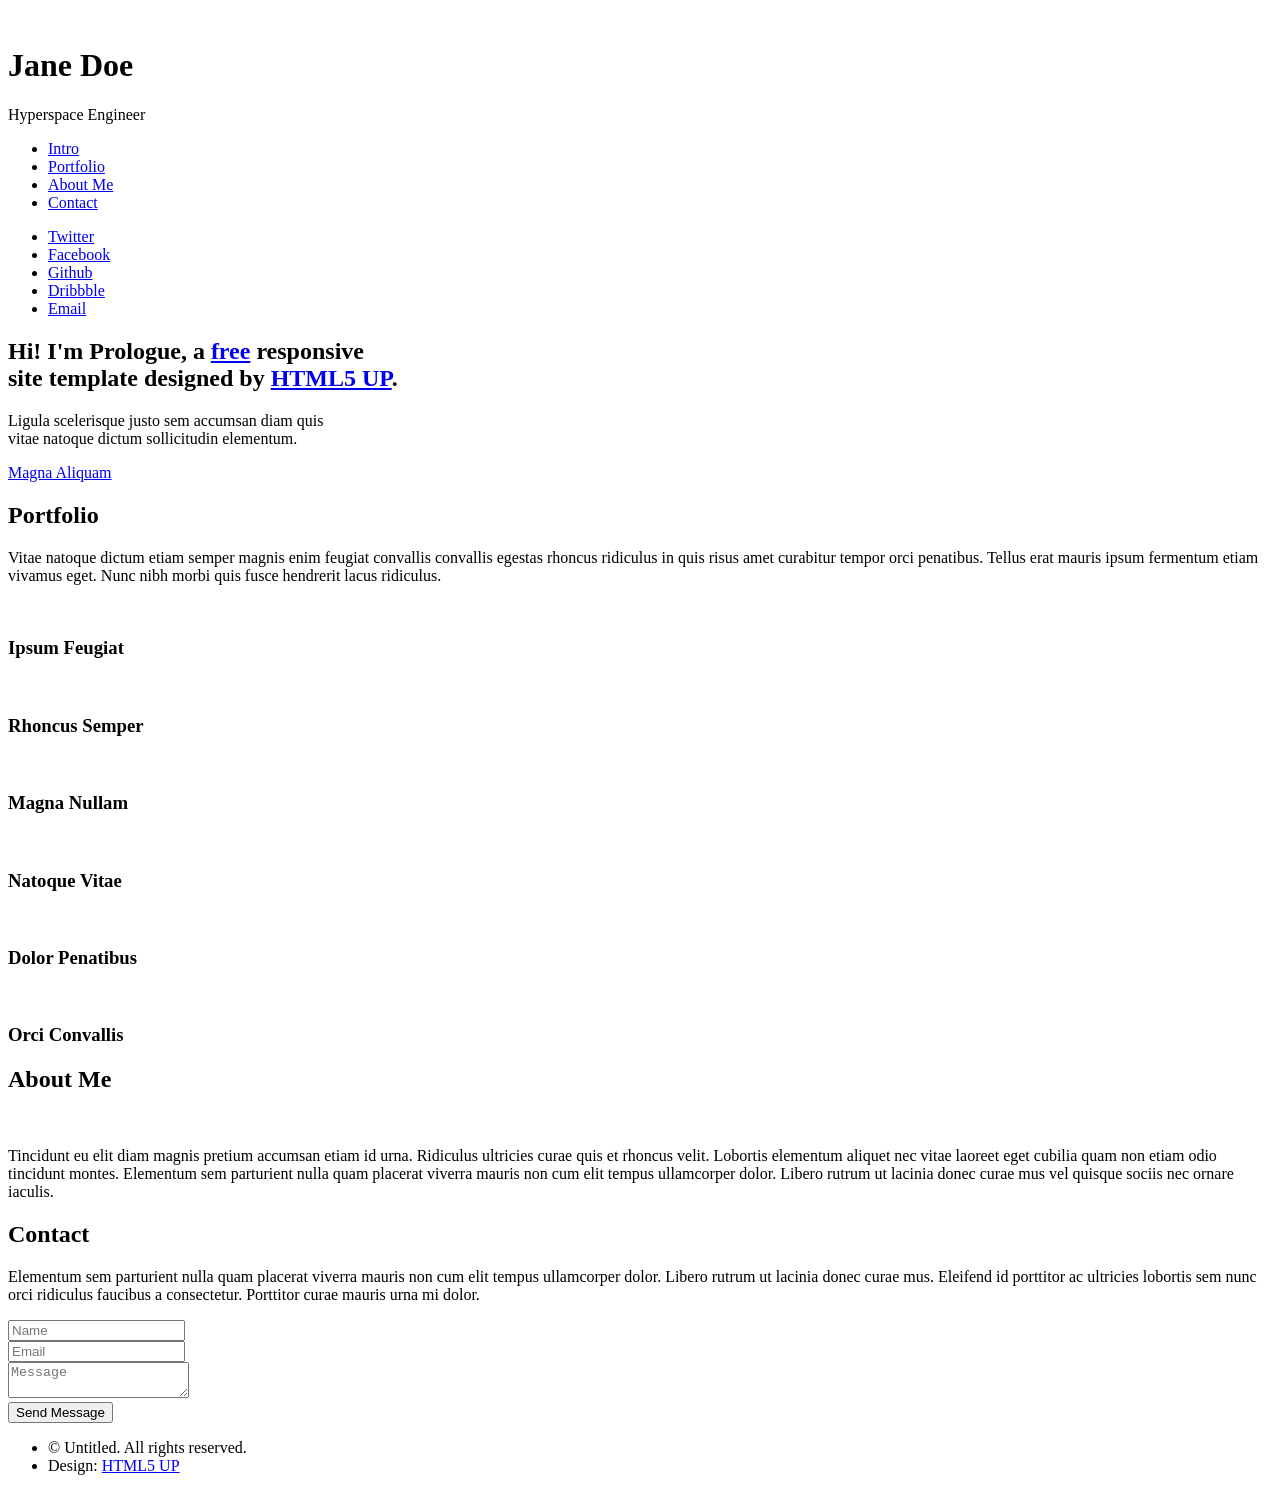
==== index.html @ efcde0a1 "Test for Website" ====
<!DOCTYPE HTML>
<!--
	Prologue by HTML5 UP
	html5up.net | @ajlkn
	Free for personal and commercial use under the CCA 3.0 license (html5up.net/license)
-->
<html>
	<head>
		<title>Prologue by HTML5 UP</title>
		<meta charset="utf-8" />
		<meta name="viewport" content="width=device-width, initial-scale=1, user-scalable=no" />
		<link rel="stylesheet" href="assets/css/main.css" />
	</head>
	<body class="is-preload">

		<!-- Header -->
			<div id="header">

				<div class="top">

					<!-- Logo -->
						<div id="logo">
							<span class="image avatar48"><img src="images/avatar.jpg" alt="" /></span>
							<h1 id="title">Jane Doe</h1>
							<p>Hyperspace Engineer</p>
						</div>

					<!-- Nav -->
						<nav id="nav">
							<ul>
								<li><a href="#top" id="top-link"><span class="icon solid fa-home">Intro</span></a></li>
								<li><a href="#portfolio" id="portfolio-link"><span class="icon solid fa-th">Portfolio</span></a></li>
								<li><a href="#about" id="about-link"><span class="icon solid fa-user">About Me</span></a></li>
								<li><a href="#contact" id="contact-link"><span class="icon solid fa-envelope">Contact</span></a></li>
							</ul>
						</nav>

				</div>

				<div class="bottom">

					<!-- Social Icons -->
						<ul class="icons">
							<li><a href="#" class="icon brands fa-twitter"><span class="label">Twitter</span></a></li>
							<li><a href="#" class="icon brands fa-facebook-f"><span class="label">Facebook</span></a></li>
							<li><a href="#" class="icon brands fa-github"><span class="label">Github</span></a></li>
							<li><a href="#" class="icon brands fa-dribbble"><span class="label">Dribbble</span></a></li>
							<li><a href="#" class="icon solid fa-envelope"><span class="label">Email</span></a></li>
						</ul>

				</div>

			</div>

		<!-- Main -->
			<div id="main">

				<!-- Intro -->
					<section id="top" class="one dark cover">
						<div class="container">

							<header>
								<h2 class="alt">Hi! I'm <strong>Prologue</strong>, a <a href="http://html5up.net/license">free</a> responsive<br />
								site template designed by <a href="http://html5up.net">HTML5 UP</a>.</h2>
								<p>Ligula scelerisque justo sem accumsan diam quis<br />
								vitae natoque dictum sollicitudin elementum.</p>
							</header>

							<footer>
								<a href="#portfolio" class="button scrolly">Magna Aliquam</a>
							</footer>

						</div>
					</section>

				<!-- Portfolio -->
					<section id="portfolio" class="two">
						<div class="container">

							<header>
								<h2>Portfolio</h2>
							</header>

							<p>Vitae natoque dictum etiam semper magnis enim feugiat convallis convallis
							egestas rhoncus ridiculus in quis risus amet curabitur tempor orci penatibus.
							Tellus erat mauris ipsum fermentum etiam vivamus eget. Nunc nibh morbi quis
							fusce hendrerit lacus ridiculus.</p>

							<div class="row">
								<div class="col-4 col-12-mobile">
									<article class="item">
										<a href="#" class="image fit"><img src="images/pic02.jpg" alt="" /></a>
										<header>
											<h3>Ipsum Feugiat</h3>
										</header>
									</article>
									<article class="item">
										<a href="#" class="image fit"><img src="images/pic03.jpg" alt="" /></a>
										<header>
											<h3>Rhoncus Semper</h3>
										</header>
									</article>
								</div>
								<div class="col-4 col-12-mobile">
									<article class="item">
										<a href="#" class="image fit"><img src="images/pic04.jpg" alt="" /></a>
										<header>
											<h3>Magna Nullam</h3>
										</header>
									</article>
									<article class="item">
										<a href="#" class="image fit"><img src="images/pic05.jpg" alt="" /></a>
										<header>
											<h3>Natoque Vitae</h3>
										</header>
									</article>
								</div>
								<div class="col-4 col-12-mobile">
									<article class="item">
										<a href="#" class="image fit"><img src="images/pic06.jpg" alt="" /></a>
										<header>
											<h3>Dolor Penatibus</h3>
										</header>
									</article>
									<article class="item">
										<a href="#" class="image fit"><img src="images/pic07.jpg" alt="" /></a>
										<header>
											<h3>Orci Convallis</h3>
										</header>
									</article>
								</div>
							</div>

						</div>
					</section>

				<!-- About Me -->
					<section id="about" class="three">
						<div class="container">

							<header>
								<h2>About Me</h2>
							</header>

							<a href="#" class="image featured"><img src="images/pic08.jpg" alt="" /></a>

							<p>Tincidunt eu elit diam magnis pretium accumsan etiam id urna. Ridiculus
							ultricies curae quis et rhoncus velit. Lobortis elementum aliquet nec vitae
							laoreet eget cubilia quam non etiam odio tincidunt montes. Elementum sem
							parturient nulla quam placerat viverra mauris non cum elit tempus ullamcorper
							dolor. Libero rutrum ut lacinia donec curae mus vel quisque sociis nec
							ornare iaculis.</p>

						</div>
					</section>

				<!-- Contact -->
					<section id="contact" class="four">
						<div class="container">

							<header>
								<h2>Contact</h2>
							</header>

							<p>Elementum sem parturient nulla quam placerat viverra
							mauris non cum elit tempus ullamcorper dolor. Libero rutrum ut lacinia
							donec curae mus. Eleifend id porttitor ac ultricies lobortis sem nunc
							orci ridiculus faucibus a consectetur. Porttitor curae mauris urna mi dolor.</p>

							<form method="post" action="#">
								<div class="row">
									<div class="col-6 col-12-mobile"><input type="text" name="name" placeholder="Name" /></div>
									<div class="col-6 col-12-mobile"><input type="text" name="email" placeholder="Email" /></div>
									<div class="col-12">
										<textarea name="message" placeholder="Message"></textarea>
									</div>
									<div class="col-12">
										<input type="submit" value="Send Message" />
									</div>
								</div>
							</form>

						</div>
					</section>

			</div>

		<!-- Footer -->
			<div id="footer">

				<!-- Copyright -->
					<ul class="copyright">
						<li>&copy; Untitled. All rights reserved.</li><li>Design: <a href="http://html5up.net">HTML5 UP</a></li>
					</ul>

			</div>

		<!-- Scripts -->
			<script src="assets/js/jquery.min.js"></script>
			<script src="assets/js/jquery.scrolly.min.js"></script>
			<script src="assets/js/jquery.scrollex.min.js"></script>
			<script src="assets/js/browser.min.js"></script>
			<script src="assets/js/breakpoints.min.js"></script>
			<script src="assets/js/util.js"></script>
			<script src="assets/js/main.js"></script>

	</body>
</html>
---- assets/css/main.css ----
@import url("fontawesome-all.min.css");
@import url("https://fonts.googleapis.com/css?family=Source+Sans+Pro:300,300italic,400,600");

/*
	Prologue by HTML5 UP
	html5up.net | @ajlkn
	Free for personal and commercial use under the CCA 3.0 license (html5up.net/license)
*/

html, body, div, span, applet, object,
iframe, h1, h2, h3, h4, h5, h6, p, blockquote,
pre, a, abbr, acronym, address, big, cite,
code, del, dfn, em, img, ins, kbd, q, s, samp,
small, strike, strong, sub, sup, tt, var, b,
u, i, center, dl, dt, dd, ol, ul, li, fieldset,
form, label, legend, table, caption, tbody,
tfoot, thead, tr, th, td, article, aside,
canvas, details, embed, figure, figcaption,
footer, header, hgroup, menu, nav, output, ruby,
section, summary, time, mark, audio, video {
	margin: 0;
	padding: 0;
	border: 0;
	font-size: 100%;
	font: inherit;
	vertical-align: baseline;}

article, aside, details, figcaption, figure,
footer, header, hgroup, menu, nav, section {
	display: block;}

body {
	line-height: 1;
}

ol, ul {
	list-style: none;
}

blockquote, q {
	quotes: none;
}

	blockquote:before, blockquote:after, q:before, q:after {
		content: '';
		content: none;
	}

table {
	border-collapse: collapse;
	border-spacing: 0;
}

body {
	-webkit-text-size-adjust: none;
}

mark {
	background-color: transparent;
	color: inherit;
}

input::-moz-focus-inner {
	border: 0;
	padding: 0;
}

input, select, textarea {
	-moz-appearance: none;
	-webkit-appearance: none;
	-ms-appearance: none;
	appearance: none;
}

/* Basic */

	html {
		box-sizing: border-box;
	}

	*, *:before, *:after {
		box-sizing: inherit;
	}

	body {
		background: #fff;
		font-family: 'Source Sans Pro', sans-serif;
		font-size: 19pt;
		font-weight: 300;
		line-height: 1.75em;
		color: #888;
	}

		body.is-preload *, body.is-preload *:before, body.is-preload *:after {
			-moz-animation: none !important;
			-webkit-animation: none !important;
			-ms-animation: none !important;
			animation: none !important;
			-moz-transition: none !important;
			-webkit-transition: none !important;
			-ms-transition: none !important;
			transition: none !important;
		}

	input, textarea, select {
		font-family: 'Source Sans Pro', sans-serif;
		font-size: 19pt;
		font-weight: 300;
		line-height: 1.75em;
		color: #888;
	}

	h1, h2, h3, h4, h5, h6 {
		font-weight: 300;
		color: #666;
		line-height: 1.5em;
	}

	h1 a, h2 a, h3 a, h4 a, h5 a, h6 a {
		color: inherit;
		text-decoration: none;
	}

		h1 a strong, h2 a strong, h3 a strong, h4 a strong, h5 a strong, h6 a strong {
			color: #333;
		}

	h2 {
		font-size: 2em;
		letter-spacing: -1px;
	}

		h2.alt {
			color: #888;
		}

			h2.alt strong {
				color: #666;
			}

	h3 {
		font-size: 1.5em;
	}

	header {
		margin: 0 0 2em 0;
	}

		header > p {
			margin: 1em 0 0 0;
		}

	footer {
		margin: 2em 0 0 0;
	}

	strong, b {
		font-weight: 300;
		color: #666;
	}

	em, i {
		font-style: italic;
	}

	a {
		text-decoration: none;
		color: inherit;
		border-bottom: dotted 1px rgba(128, 128, 128, 0.5);
		-moz-transition: color 0.35s ease-in-out, border-bottom-color 0.35s ease-in-out;
		-webkit-transition: color 0.35s ease-in-out, border-bottom-color 0.35s ease-in-out;
		-ms-transition: color 0.35s ease-in-out, border-bottom-color 0.35s ease-in-out;
		transition: color 0.35s ease-in-out, border-bottom-color 0.35s ease-in-out;
		outline: 0;
	}

		a:hover {
			color: #E27689;
			border-bottom-color: rgba(255, 255, 255, 0);
		}

	sub {
		position: relative;
		top: 0.5em;
		font-size: 0.8em;
	}

	sup {
		position: relative;
		top: -0.5em;
		font-size: 0.8em;
	}

	hr {
		border: 0;
		border-top: solid 1px #ddd;
	}

	blockquote {
		border-left: solid 0.5em #ddd;
		padding: 1em 0 1em 2em;
		font-style: italic;
	}

	p, ul, ol, dl, table {
		margin-bottom: 2em;
	}

	br.clear {
		clear: both;
	}

/* Container */

	.container {
		margin: 0 auto;
		max-width: 100%;
		width: 1400px;
	}

		@media screen and (min-width: 961px) and (max-width: 1880px) {

			.container {
				width: 1200px;
			}

		}

		@media screen and (min-width: 961px) and (max-width: 1620px) {

			.container {
				width: 960px;
			}

		}

		@media screen and (min-width: 961px) and (max-width: 1320px) {

			.container {
				width: 100%;
			}

		}

		@media screen and (max-width: 960px) {

			.container {
				width: 100%;
			}

		}

		@media screen and (max-width: 736px) {

			.container {
				width: 100%;
			}

		}

/* Row */

	.row {
		display: flex;
		flex-wrap: wrap;
		box-sizing: border-box;
		align-items: stretch;
	}

		.row > * {
			box-sizing: border-box;
		}

		.row.gtr-uniform > * > :last-child {
			margin-bottom: 0;
		}

		.row.aln-left {
			justify-content: flex-start;
		}

		.row.aln-center {
			justify-content: center;
		}

		.row.aln-right {
			justify-content: flex-end;
		}

		.row.aln-top {
			align-items: flex-start;
		}

		.row.aln-middle {
			align-items: center;
		}

		.row.aln-bottom {
			align-items: flex-end;
		}

		.row > .imp {
			order: -1;
		}

		.row > .col-1 {
			width: 8.33333%;
		}

		.row > .off-1 {
			margin-left: 8.33333%;
		}

		.row > .col-2 {
			width: 16.66667%;
		}

		.row > .off-2 {
			margin-left: 16.66667%;
		}

		.row > .col-3 {
			width: 25%;
		}

		.row > .off-3 {
			margin-left: 25%;
		}

		.row > .col-4 {
			width: 33.33333%;
		}

		.row > .off-4 {
			margin-left: 33.33333%;
		}

		.row > .col-5 {
			width: 41.66667%;
		}

		.row > .off-5 {
			margin-left: 41.66667%;
		}

		.row > .col-6 {
			width: 50%;
		}

		.row > .off-6 {
			margin-left: 50%;
		}

		.row > .col-7 {
			width: 58.33333%;
		}

		.row > .off-7 {
			margin-left: 58.33333%;
		}

		.row > .col-8 {
			width: 66.66667%;
		}

		.row > .off-8 {
			margin-left: 66.66667%;
		}

		.row > .col-9 {
			width: 75%;
		}

		.row > .off-9 {
			margin-left: 75%;
		}

		.row > .col-10 {
			width: 83.33333%;
		}

		.row > .off-10 {
			margin-left: 83.33333%;
		}

		.row > .col-11 {
			width: 91.66667%;
		}

		.row > .off-11 {
			margin-left: 91.66667%;
		}

		.row > .col-12 {
			width: 100%;
		}

		.row > .off-12 {
			margin-left: 100%;
		}

		.row.gtr-0 {
			margin-top: 0px;
			margin-left: 0px;
		}

			.row.gtr-0 > * {
				padding: 0px 0 0 0px;
			}

			.row.gtr-0.gtr-uniform {
				margin-top: 0px;
			}

				.row.gtr-0.gtr-uniform > * {
					padding-top: 0px;
				}

		.row.gtr-25 {
			margin-top: -10px;
			margin-left: -10px;
		}

			.row.gtr-25 > * {
				padding: 10px 0 0 10px;
			}

			.row.gtr-25.gtr-uniform {
				margin-top: -10px;
			}

				.row.gtr-25.gtr-uniform > * {
					padding-top: 10px;
				}

		.row.gtr-50 {
			margin-top: -20px;
			margin-left: -20px;
		}

			.row.gtr-50 > * {
				padding: 20px 0 0 20px;
			}

			.row.gtr-50.gtr-uniform {
				margin-top: -20px;
			}

				.row.gtr-50.gtr-uniform > * {
					padding-top: 20px;
				}

		.row {
			margin-top: -40px;
			margin-left: -40px;
		}

			.row > * {
				padding: 40px 0 0 40px;
			}

			.row.gtr-uniform {
				margin-top: -40px;
			}

				.row.gtr-uniform > * {
					padding-top: 40px;
				}

		.row.gtr-150 {
			margin-top: -60px;
			margin-left: -60px;
		}

			.row.gtr-150 > * {
				padding: 60px 0 0 60px;
			}

			.row.gtr-150.gtr-uniform {
				margin-top: -60px;
			}

				.row.gtr-150.gtr-uniform > * {
					padding-top: 60px;
				}

		.row.gtr-200 {
			margin-top: -80px;
			margin-left: -80px;
		}

			.row.gtr-200 > * {
				padding: 80px 0 0 80px;
			}

			.row.gtr-200.gtr-uniform {
				margin-top: -80px;
			}

				.row.gtr-200.gtr-uniform > * {
					padding-top: 80px;
				}

		@media screen and (min-width: 961px) and (max-width: 1880px) {

			.row {
				display: flex;
				flex-wrap: wrap;
				box-sizing: border-box;
				align-items: stretch;
			}

				.row > * {
					box-sizing: border-box;
				}

				.row.gtr-uniform > * > :last-child {
					margin-bottom: 0;
				}

				.row.aln-left {
					justify-content: flex-start;
				}

				.row.aln-center {
					justify-content: center;
				}

				.row.aln-right {
					justify-content: flex-end;
				}

				.row.aln-top {
					align-items: flex-start;
				}

				.row.aln-middle {
					align-items: center;
				}

				.row.aln-bottom {
					align-items: flex-end;
				}

				.row > .imp-wide {
					order: -1;
				}

				.row > .col-1-wide {
					width: 8.33333%;
				}

				.row > .off-1-wide {
					margin-left: 8.33333%;
				}

				.row > .col-2-wide {
					width: 16.66667%;
				}

				.row > .off-2-wide {
					margin-left: 16.66667%;
				}

				.row > .col-3-wide {
					width: 25%;
				}

				.row > .off-3-wide {
					margin-left: 25%;
				}

				.row > .col-4-wide {
					width: 33.33333%;
				}

				.row > .off-4-wide {
					margin-left: 33.33333%;
				}

				.row > .col-5-wide {
					width: 41.66667%;
				}

				.row > .off-5-wide {
					margin-left: 41.66667%;
				}

				.row > .col-6-wide {
					width: 50%;
				}

				.row > .off-6-wide {
					margin-left: 50%;
				}

				.row > .col-7-wide {
					width: 58.33333%;
				}

				.row > .off-7-wide {
					margin-left: 58.33333%;
				}

				.row > .col-8-wide {
					width: 66.66667%;
				}

				.row > .off-8-wide {
					margin-left: 66.66667%;
				}

				.row > .col-9-wide {
					width: 75%;
				}

				.row > .off-9-wide {
					margin-left: 75%;
				}

				.row > .col-10-wide {
					width: 83.33333%;
				}

				.row > .off-10-wide {
					margin-left: 83.33333%;
				}

				.row > .col-11-wide {
					width: 91.66667%;
				}

				.row > .off-11-wide {
					margin-left: 91.66667%;
				}

				.row > .col-12-wide {
					width: 100%;
				}

				.row > .off-12-wide {
					margin-left: 100%;
				}

				.row.gtr-0 {
					margin-top: 0px;
					margin-left: 0px;
				}

					.row.gtr-0 > * {
						padding: 0px 0 0 0px;
					}

					.row.gtr-0.gtr-uniform {
						margin-top: 0px;
					}

						.row.gtr-0.gtr-uniform > * {
							padding-top: 0px;
						}

				.row.gtr-25 {
					margin-top: -10px;
					margin-left: -10px;
				}

					.row.gtr-25 > * {
						padding: 10px 0 0 10px;
					}

					.row.gtr-25.gtr-uniform {
						margin-top: -10px;
					}

						.row.gtr-25.gtr-uniform > * {
							padding-top: 10px;
						}

				.row.gtr-50 {
					margin-top: -20px;
					margin-left: -20px;
				}

					.row.gtr-50 > * {
						padding: 20px 0 0 20px;
					}

					.row.gtr-50.gtr-uniform {
						margin-top: -20px;
					}

						.row.gtr-50.gtr-uniform > * {
							padding-top: 20px;
						}

				.row {
					margin-top: -40px;
					margin-left: -40px;
				}

					.row > * {
						padding: 40px 0 0 40px;
					}

					.row.gtr-uniform {
						margin-top: -40px;
					}

						.row.gtr-uniform > * {
							padding-top: 40px;
						}

				.row.gtr-150 {
					margin-top: -60px;
					margin-left: -60px;
				}

					.row.gtr-150 > * {
						padding: 60px 0 0 60px;
					}

					.row.gtr-150.gtr-uniform {
						margin-top: -60px;
					}

						.row.gtr-150.gtr-uniform > * {
							padding-top: 60px;
						}

				.row.gtr-200 {
					margin-top: -80px;
					margin-left: -80px;
				}

					.row.gtr-200 > * {
						padding: 80px 0 0 80px;
					}

					.row.gtr-200.gtr-uniform {
						margin-top: -80px;
					}

						.row.gtr-200.gtr-uniform > * {
							padding-top: 80px;
						}

		}

		@media screen and (min-width: 961px) and (max-width: 1620px) {

			.row {
				display: flex;
				flex-wrap: wrap;
				box-sizing: border-box;
				align-items: stretch;
			}

				.row > * {
					box-sizing: border-box;
				}

				.row.gtr-uniform > * > :last-child {
					margin-bottom: 0;
				}

				.row.aln-left {
					justify-content: flex-start;
				}

				.row.aln-center {
					justify-content: center;
				}

				.row.aln-right {
					justify-content: flex-end;
				}

				.row.aln-top {
					align-items: flex-start;
				}

				.row.aln-middle {
					align-items: center;
				}

				.row.aln-bottom {
					align-items: flex-end;
				}

				.row > .imp-normal {
					order: -1;
				}

				.row > .col-1-normal {
					width: 8.33333%;
				}

				.row > .off-1-normal {
					margin-left: 8.33333%;
				}

				.row > .col-2-normal {
					width: 16.66667%;
				}

				.row > .off-2-normal {
					margin-left: 16.66667%;
				}

				.row > .col-3-normal {
					width: 25%;
				}

				.row > .off-3-normal {
					margin-left: 25%;
				}

				.row > .col-4-normal {
					width: 33.33333%;
				}

				.row > .off-4-normal {
					margin-left: 33.33333%;
				}

				.row > .col-5-normal {
					width: 41.66667%;
				}

				.row > .off-5-normal {
					margin-left: 41.66667%;
				}

				.row > .col-6-normal {
					width: 50%;
				}

				.row > .off-6-normal {
					margin-left: 50%;
				}

				.row > .col-7-normal {
					width: 58.33333%;
				}

				.row > .off-7-normal {
					margin-left: 58.33333%;
				}

				.row > .col-8-normal {
					width: 66.66667%;
				}

				.row > .off-8-normal {
					margin-left: 66.66667%;
				}

				.row > .col-9-normal {
					width: 75%;
				}

				.row > .off-9-normal {
					margin-left: 75%;
				}

				.row > .col-10-normal {
					width: 83.33333%;
				}

				.row > .off-10-normal {
					margin-left: 83.33333%;
				}

				.row > .col-11-normal {
					width: 91.66667%;
				}

				.row > .off-11-normal {
					margin-left: 91.66667%;
				}

				.row > .col-12-normal {
					width: 100%;
				}

				.row > .off-12-normal {
					margin-left: 100%;
				}

				.row.gtr-0 {
					margin-top: 0px;
					margin-left: 0px;
				}

					.row.gtr-0 > * {
						padding: 0px 0 0 0px;
					}

					.row.gtr-0.gtr-uniform {
						margin-top: 0px;
					}

						.row.gtr-0.gtr-uniform > * {
							padding-top: 0px;
						}

				.row.gtr-25 {
					margin-top: -10px;
					margin-left: -10px;
				}

					.row.gtr-25 > * {
						padding: 10px 0 0 10px;
					}

					.row.gtr-25.gtr-uniform {
						margin-top: -10px;
					}

						.row.gtr-25.gtr-uniform > * {
							padding-top: 10px;
						}

				.row.gtr-50 {
					margin-top: -20px;
					margin-left: -20px;
				}

					.row.gtr-50 > * {
						padding: 20px 0 0 20px;
					}

					.row.gtr-50.gtr-uniform {
						margin-top: -20px;
					}

						.row.gtr-50.gtr-uniform > * {
							padding-top: 20px;
						}

				.row {
					margin-top: -40px;
					margin-left: -40px;
				}

					.row > * {
						padding: 40px 0 0 40px;
					}

					.row.gtr-uniform {
						margin-top: -40px;
					}

						.row.gtr-uniform > * {
							padding-top: 40px;
						}

				.row.gtr-150 {
					margin-top: -60px;
					margin-left: -60px;
				}

					.row.gtr-150 > * {
						padding: 60px 0 0 60px;
					}

					.row.gtr-150.gtr-uniform {
						margin-top: -60px;
					}

						.row.gtr-150.gtr-uniform > * {
							padding-top: 60px;
						}

				.row.gtr-200 {
					margin-top: -80px;
					margin-left: -80px;
				}

					.row.gtr-200 > * {
						padding: 80px 0 0 80px;
					}

					.row.gtr-200.gtr-uniform {
						margin-top: -80px;
					}

						.row.gtr-200.gtr-uniform > * {
							padding-top: 80px;
						}

		}

		@media screen and (min-width: 961px) and (max-width: 1320px) {

			.row {
				display: flex;
				flex-wrap: wrap;
				box-sizing: border-box;
				align-items: stretch;
			}

				.row > * {
					box-sizing: border-box;
				}

				.row.gtr-uniform > * > :last-child {
					margin-bottom: 0;
				}

				.row.aln-left {
					justify-content: flex-start;
				}

				.row.aln-center {
					justify-content: center;
				}

				.row.aln-right {
					justify-content: flex-end;
				}

				.row.aln-top {
					align-items: flex-start;
				}

				.row.aln-middle {
					align-items: center;
				}

				.row.aln-bottom {
					align-items: flex-end;
				}

				.row > .imp-narrow {
					order: -1;
				}

				.row > .col-1-narrow {
					width: 8.33333%;
				}

				.row > .off-1-narrow {
					margin-left: 8.33333%;
				}

				.row > .col-2-narrow {
					width: 16.66667%;
				}

				.row > .off-2-narrow {
					margin-left: 16.66667%;
				}

				.row > .col-3-narrow {
					width: 25%;
				}

				.row > .off-3-narrow {
					margin-left: 25%;
				}

				.row > .col-4-narrow {
					width: 33.33333%;
				}

				.row > .off-4-narrow {
					margin-left: 33.33333%;
				}

				.row > .col-5-narrow {
					width: 41.66667%;
				}

				.row > .off-5-narrow {
					margin-left: 41.66667%;
				}

				.row > .col-6-narrow {
					width: 50%;
				}

				.row > .off-6-narrow {
					margin-left: 50%;
				}

				.row > .col-7-narrow {
					width: 58.33333%;
				}

				.row > .off-7-narrow {
					margin-left: 58.33333%;
				}

				.row > .col-8-narrow {
					width: 66.66667%;
				}

				.row > .off-8-narrow {
					margin-left: 66.66667%;
				}

				.row > .col-9-narrow {
					width: 75%;
				}

				.row > .off-9-narrow {
					margin-left: 75%;
				}

				.row > .col-10-narrow {
					width: 83.33333%;
				}

				.row > .off-10-narrow {
					margin-left: 83.33333%;
				}

				.row > .col-11-narrow {
					width: 91.66667%;
				}

				.row > .off-11-narrow {
					margin-left: 91.66667%;
				}

				.row > .col-12-narrow {
					width: 100%;
				}

				.row > .off-12-narrow {
					margin-left: 100%;
				}

				.row.gtr-0 {
					margin-top: 0px;
					margin-left: 0px;
				}

					.row.gtr-0 > * {
						padding: 0px 0 0 0px;
					}

					.row.gtr-0.gtr-uniform {
						margin-top: 0px;
					}

						.row.gtr-0.gtr-uniform > * {
							padding-top: 0px;
						}

				.row.gtr-25 {
					margin-top: -5px;
					margin-left: -5px;
				}

					.row.gtr-25 > * {
						padding: 5px 0 0 5px;
					}

					.row.gtr-25.gtr-uniform {
						margin-top: -5px;
					}

						.row.gtr-25.gtr-uniform > * {
							padding-top: 5px;
						}

				.row.gtr-50 {
					margin-top: -10px;
					margin-left: -10px;
				}

					.row.gtr-50 > * {
						padding: 10px 0 0 10px;
					}

					.row.gtr-50.gtr-uniform {
						margin-top: -10px;
					}

						.row.gtr-50.gtr-uniform > * {
							padding-top: 10px;
						}

				.row {
					margin-top: -20px;
					margin-left: -20px;
				}

					.row > * {
						padding: 20px 0 0 20px;
					}

					.row.gtr-uniform {
						margin-top: -20px;
					}

						.row.gtr-uniform > * {
							padding-top: 20px;
						}

				.row.gtr-150 {
					margin-top: -30px;
					margin-left: -30px;
				}

					.row.gtr-150 > * {
						padding: 30px 0 0 30px;
					}

					.row.gtr-150.gtr-uniform {
						margin-top: -30px;
					}

						.row.gtr-150.gtr-uniform > * {
							padding-top: 30px;
						}

				.row.gtr-200 {
					margin-top: -40px;
					margin-left: -40px;
				}

					.row.gtr-200 > * {
						padding: 40px 0 0 40px;
					}

					.row.gtr-200.gtr-uniform {
						margin-top: -40px;
					}

						.row.gtr-200.gtr-uniform > * {
							padding-top: 40px;
						}

		}

		@media screen and (max-width: 960px) {

			.row {
				display: flex;
				flex-wrap: wrap;
				box-sizing: border-box;
				align-items: stretch;
			}

				.row > * {
					box-sizing: border-box;
				}

				.row.gtr-uniform > * > :last-child {
					margin-bottom: 0;
				}

				.row.aln-left {
					justify-content: flex-start;
				}

				.row.aln-center {
					justify-content: center;
				}

				.row.aln-right {
					justify-content: flex-end;
				}

				.row.aln-top {
					align-items: flex-start;
				}

				.row.aln-middle {
					align-items: center;
				}

				.row.aln-bottom {
					align-items: flex-end;
				}

				.row > .imp-narrower {
					order: -1;
				}

				.row > .col-1-narrower {
					width: 8.33333%;
				}

				.row > .off-1-narrower {
					margin-left: 8.33333%;
				}

				.row > .col-2-narrower {
					width: 16.66667%;
				}

				.row > .off-2-narrower {
					margin-left: 16.66667%;
				}

				.row > .col-3-narrower {
					width: 25%;
				}

				.row > .off-3-narrower {
					margin-left: 25%;
				}

				.row > .col-4-narrower {
					width: 33.33333%;
				}

				.row > .off-4-narrower {
					margin-left: 33.33333%;
				}

				.row > .col-5-narrower {
					width: 41.66667%;
				}

				.row > .off-5-narrower {
					margin-left: 41.66667%;
				}

				.row > .col-6-narrower {
					width: 50%;
				}

				.row > .off-6-narrower {
					margin-left: 50%;
				}

				.row > .col-7-narrower {
					width: 58.33333%;
				}

				.row > .off-7-narrower {
					margin-left: 58.33333%;
				}

				.row > .col-8-narrower {
					width: 66.66667%;
				}

				.row > .off-8-narrower {
					margin-left: 66.66667%;
				}

				.row > .col-9-narrower {
					width: 75%;
				}

				.row > .off-9-narrower {
					margin-left: 75%;
				}

				.row > .col-10-narrower {
					width: 83.33333%;
				}

				.row > .off-10-narrower {
					margin-left: 83.33333%;
				}

				.row > .col-11-narrower {
					width: 91.66667%;
				}

				.row > .off-11-narrower {
					margin-left: 91.66667%;
				}

				.row > .col-12-narrower {
					width: 100%;
				}

				.row > .off-12-narrower {
					margin-left: 100%;
				}

				.row.gtr-0 {
					margin-top: 0px;
					margin-left: 0px;
				}

					.row.gtr-0 > * {
						padding: 0px 0 0 0px;
					}

					.row.gtr-0.gtr-uniform {
						margin-top: 0px;
					}

						.row.gtr-0.gtr-uniform > * {
							padding-top: 0px;
						}

				.row.gtr-25 {
					margin-top: -5px;
					margin-left: -5px;
				}

					.row.gtr-25 > * {
						padding: 5px 0 0 5px;
					}

					.row.gtr-25.gtr-uniform {
						margin-top: -5px;
					}

						.row.gtr-25.gtr-uniform > * {
							padding-top: 5px;
						}

				.row.gtr-50 {
					margin-top: -10px;
					margin-left: -10px;
				}

					.row.gtr-50 > * {
						padding: 10px 0 0 10px;
					}

					.row.gtr-50.gtr-uniform {
						margin-top: -10px;
					}

						.row.gtr-50.gtr-uniform > * {
							padding-top: 10px;
						}

				.row {
					margin-top: -20px;
					margin-left: -20px;
				}

					.row > * {
						padding: 20px 0 0 20px;
					}

					.row.gtr-uniform {
						margin-top: -20px;
					}

						.row.gtr-uniform > * {
							padding-top: 20px;
						}

				.row.gtr-150 {
					margin-top: -30px;
					margin-left: -30px;
				}

					.row.gtr-150 > * {
						padding: 30px 0 0 30px;
					}

					.row.gtr-150.gtr-uniform {
						margin-top: -30px;
					}

						.row.gtr-150.gtr-uniform > * {
							padding-top: 30px;
						}

				.row.gtr-200 {
					margin-top: -40px;
					margin-left: -40px;
				}

					.row.gtr-200 > * {
						padding: 40px 0 0 40px;
					}

					.row.gtr-200.gtr-uniform {
						margin-top: -40px;
					}

						.row.gtr-200.gtr-uniform > * {
							padding-top: 40px;
						}

		}

		@media screen and (max-width: 736px) {

			.row {
				display: flex;
				flex-wrap: wrap;
				box-sizing: border-box;
				align-items: stretch;
			}

				.row > * {
					box-sizing: border-box;
				}

				.row.gtr-uniform > * > :last-child {
					margin-bottom: 0;
				}

				.row.aln-left {
					justify-content: flex-start;
				}

				.row.aln-center {
					justify-content: center;
				}

				.row.aln-right {
					justify-content: flex-end;
				}

				.row.aln-top {
					align-items: flex-start;
				}

				.row.aln-middle {
					align-items: center;
				}

				.row.aln-bottom {
					align-items: flex-end;
				}

				.row > .imp-mobile {
					order: -1;
				}

				.row > .col-1-mobile {
					width: 8.33333%;
				}

				.row > .off-1-mobile {
					margin-left: 8.33333%;
				}

				.row > .col-2-mobile {
					width: 16.66667%;
				}

				.row > .off-2-mobile {
					margin-left: 16.66667%;
				}

				.row > .col-3-mobile {
					width: 25%;
				}

				.row > .off-3-mobile {
					margin-left: 25%;
				}

				.row > .col-4-mobile {
					width: 33.33333%;
				}

				.row > .off-4-mobile {
					margin-left: 33.33333%;
				}

				.row > .col-5-mobile {
					width: 41.66667%;
				}

				.row > .off-5-mobile {
					margin-left: 41.66667%;
				}

				.row > .col-6-mobile {
					width: 50%;
				}

				.row > .off-6-mobile {
					margin-left: 50%;
				}

				.row > .col-7-mobile {
					width: 58.33333%;
				}

				.row > .off-7-mobile {
					margin-left: 58.33333%;
				}

				.row > .col-8-mobile {
					width: 66.66667%;
				}

				.row > .off-8-mobile {
					margin-left: 66.66667%;
				}

				.row > .col-9-mobile {
					width: 75%;
				}

				.row > .off-9-mobile {
					margin-left: 75%;
				}

				.row > .col-10-mobile {
					width: 83.33333%;
				}

				.row > .off-10-mobile {
					margin-left: 83.33333%;
				}

				.row > .col-11-mobile {
					width: 91.66667%;
				}

				.row > .off-11-mobile {
					margin-left: 91.66667%;
				}

				.row > .col-12-mobile {
					width: 100%;
				}

				.row > .off-12-mobile {
					margin-left: 100%;
				}

				.row.gtr-0 {
					margin-top: 0px;
					margin-left: 0px;
				}

					.row.gtr-0 > * {
						padding: 0px 0 0 0px;
					}

					.row.gtr-0.gtr-uniform {
						margin-top: 0px;
					}

						.row.gtr-0.gtr-uniform > * {
							padding-top: 0px;
						}

				.row.gtr-25 {
					margin-top: -5px;
					margin-left: -5px;
				}

					.row.gtr-25 > * {
						padding: 5px 0 0 5px;
					}

					.row.gtr-25.gtr-uniform {
						margin-top: -5px;
					}

						.row.gtr-25.gtr-uniform > * {
							padding-top: 5px;
						}

				.row.gtr-50 {
					margin-top: -10px;
					margin-left: -10px;
				}

					.row.gtr-50 > * {
						padding: 10px 0 0 10px;
					}

					.row.gtr-50.gtr-uniform {
						margin-top: -10px;
					}

						.row.gtr-50.gtr-uniform > * {
							padding-top: 10px;
						}

				.row {
					margin-top: -20px;
					margin-left: -20px;
				}

					.row > * {
						padding: 20px 0 0 20px;
					}

					.row.gtr-uniform {
						margin-top: -20px;
					}

						.row.gtr-uniform > * {
							padding-top: 20px;
						}

				.row.gtr-150 {
					margin-top: -30px;
					margin-left: -30px;
				}

					.row.gtr-150 > * {
						padding: 30px 0 0 30px;
					}

					.row.gtr-150.gtr-uniform {
						margin-top: -30px;
					}

						.row.gtr-150.gtr-uniform > * {
							padding-top: 30px;
						}

				.row.gtr-200 {
					margin-top: -40px;
					margin-left: -40px;
				}

					.row.gtr-200 > * {
						padding: 40px 0 0 40px;
					}

					.row.gtr-200.gtr-uniform {
						margin-top: -40px;
					}

						.row.gtr-200.gtr-uniform > * {
							padding-top: 40px;
						}

		}

/* Sections/Article */

	section, article {
		margin-bottom: 3em;
	}

		section > :last-child,
		section > .container, section:last-child, article > :last-child,
		article > .container, article:last-child {
			margin-bottom: 0;
		}

		.row > section, .row > article {
			margin-bottom: 0;
		}

/* Image */

	.image {
		display: inline-block;
		border: 0;
	}

		.image img {
			display: block;
			width: 100%;
		}

		.image.avatar48 {
			width: 48px;
			height: 48px;
			background: #f00;
		}

			.image.avatar48 img {
				width: 48px;
				height: 48px;
			}

		.image.fit {
			display: block;
			width: 100%;
		}

		.image.featured {
			display: block;
			width: 100%;
			margin: 0 0 2em 0;
		}

		.image.left {
			float: left;
			margin: 0 2em 2em 0;
		}

		.image.centered {
			display: block;
			margin: 0 0 2em 0;
		}

			.image.centered img {
				margin: 0 auto;
				width: auto;
			}

/* List */

	ul {
		list-style: disc;
		padding-left: 1em;
	}

		ul li {
			padding-left: 0.5em;
		}

	ol {
		list-style: decimal;
		padding-left: 1.25em;
	}

		ol li {
			padding-left: 0.25em;
		}

/* Icons */

	ul.icons {
		cursor: default;
		list-style: none;
		padding-left: 0;
	}

		ul.icons li {
			display: inline-block;
			padding-left: 0;
		}

		ul.icons a {
			display: inline-block;
			width: 2em;
			height: 2em;
			line-height: 2em;
			text-align: center;
			border: 0;
		}

/* Form */

	form label {
		display: block;
		text-align: left;
		margin-bottom: 0.5em;
	}

	form input[type="text"],
	form input[type="email"],
	form input[type="password"],
	form select,
	form textarea {
		position: relative;
		-webkit-appearance: none;
		display: block;
		border: 0;
		outline: 0;
		background: #fff;
		background: rgba(255, 255, 255, 0.75);
		width: 100%;
		border-radius: 0.35em;
		padding: 0.75em 1em 0.75em 1em;
		box-shadow: inset 0 0.1em 0.1em 0 rgba(0, 0, 0, 0.05);
		border: solid 1px rgba(0, 0, 0, 0.15);
		-moz-transition: all 0.35s ease-in-out;
		-webkit-transition: all 0.35s ease-in-out;
		-ms-transition: all 0.35s ease-in-out;
		transition: all 0.35s ease-in-out;
	}

		form input[type="text"]:focus,
		form input[type="email"]:focus,
		form input[type="password"]:focus,
		form select:focus,
		form textarea:focus {
			box-shadow: 0 0 2px 1px #8ebebc;
			background: #fff;
		}

	form input[type="text"],
	form input[type="email"],
	form input[type="password"],
	form select {
		line-height: 1.25em;
	}

	form textarea {
		min-height: 14em;
	}

	form ::-webkit-input-placeholder {
		color: #555 !important;
	}

	form :-moz-placeholder {
		color: #555 !important;
	}

	form ::-moz-placeholder {
		color: #555 !important;
	}

	form :-ms-input-placeholder {
		color: #555 !important;
	}

	form ::-moz-focus-inner {
		border: 0;
	}

/* Table */

	table {
		width: 100%;
		text-align: left;
	}

		table tbody tr:nth-child(2n+2) {
			background: #f4f4f4;
		}

		table td {
			padding: 0.5em 1em 0.5em 1em;
		}

		table th {
			text-align: left;
			padding: 0.5em 1em 0.5em 1em;
			color: #fff;
			background: #222729 url("images/overlay.png");
		}

		table thead {
			background: #444;
			color: #fff;
		}

		table tfoot {
			background: #eee;
		}

/* Button */

	input[type="button"],
	input[type="submit"],
	input[type="reset"],
	button,
	.button {
		position: relative;
		display: inline-block;
		border-radius: 0.35em;
		color: #fff !important;
		text-decoration: none;
		padding: 0.75em 2.5em 0.75em 2.5em;
		background-color: #8ebebc;
		border: 0;
		cursor: pointer;
		background-image: -moz-linear-gradient(top, rgba(0, 0, 0, 0), rgba(0, 0, 0, 0.15)), url("images/overlay.png");
		background-image: -webkit-linear-gradient(top, rgba(0, 0, 0, 0), rgba(0, 0, 0, 0.15)), url("images/overlay.png");
		background-image: -ms-linear-gradient(top, rgba(0, 0, 0, 0), rgba(0, 0, 0, 0.15)), url("images/overlay.png");
		background-image: linear-gradient(top, rgba(0, 0, 0, 0), rgba(0, 0, 0, 0.15)), url("images/overlay.png");
		-moz-transition: background-color 0.35s ease-in-out;
		-webkit-transition: background-color 0.35s ease-in-out;
		-ms-transition: background-color 0.35s ease-in-out;
		transition: background-color 0.35s ease-in-out;
	}

		input[type="button"]:hover,
		input[type="submit"]:hover,
		input[type="reset"]:hover,
		button:hover,
		.button:hover {
			background-color: #9ececc;
		}

		input[type="button"]:active,
		input[type="submit"]:active,
		input[type="reset"]:active,
		button:active,
		.button:active {
			background-color: #7eaeac;
		}

/* Item */

	.item {
		box-shadow: 0 0.05em 0.15em 0 rgba(0, 0, 0, 0.05);
		margin-bottom: 40px;
	}

		.item header {
			background: #fff;
			margin: 0;
			padding: 1em 0 1em 0;
			font-size: 0.8em;
		}

			.item header h3 {
				font-size: 1em;
			}

/* Icons */

	.icon {
		text-decoration: none;
		text-decoration: none;
	}

		.icon:before {
			-moz-osx-font-smoothing: grayscale;
			-webkit-font-smoothing: antialiased;
			display: inline-block;
			font-style: normal;
			font-variant: normal;
			text-rendering: auto;
			line-height: 1;
			text-transform: none !important;
			font-family: 'Font Awesome 5 Free';
			font-weight: 400;
		}

		.icon:before {
			line-height: inherit;
		}

		.icon > .label {
			display: none;
		}

		.icon.solid:before {
			font-weight: 900;
		}

		.icon.brands:before {
			font-family: 'Font Awesome 5 Brands';
		}

/* Header */

	#header {
		display: -moz-flex;
		display: -webkit-flex;
		display: -ms-flex;
		display: flex;
		-moz-flex-direction: column;
		-webkit-flex-direction: column;
		-ms-flex-direction: column;
		flex-direction: column;
		-moz-justify-content: space-between;
		-webkit-justify-content: space-between;
		-ms-justify-content: space-between;
		justify-content: space-between;
		background: #222629 url("images/overlay.png");
		box-shadow: inset -0.25em 0 0.25em 0 rgba(0, 0, 0, 0.1);
		color: #fff;
		height: 100%;
		left: 0;
		overflow-y: auto;
		position: fixed;
		text-align: right;
		top: 0;
		width: 375px;
	}

		#header .top {
			-moz-flex-grow: 1;
			-webkit-flex-grow: 1;
			-ms-flex-grow: 1;
			flex-grow: 1;
		}

		#header .bottom {
			-moz-flex-shrink: 0;
			-webkit-flex-shrink: 0;
			-ms-flex-shrink: 0;
			flex-shrink: 0;
			padding: 1.5em 0 0.75em 0;
		}

			#header .bottom > :last-child {
				margin-bottom: 0;
			}

		#header .icons {
			font-size: 0.8em;
			text-align: center;
		}

			#header .icons a {
				color: #41484c;
				-moz-transition: color 0.35s ease-in-out;
				-webkit-transition: color 0.35s ease-in-out;
				-ms-transition: color 0.35s ease-in-out;
				transition: color 0.35s ease-in-out;
			}

				#header .icons a:hover {
					color: #fff;
				}

	#logo {
		position: relative;
		margin: 1.75em 1.5em 1.5em 1.5em;
		min-height: 48px;
		cursor: default;
	}

		#logo h1 {
			position: relative;
			color: #fff;
			font-weight: 600;
			font-size: 1em;
			line-height: 1em;
		}

		#logo p {
			position: relative;
			display: block;
			font-size: 0.6em;
			color: rgba(255, 255, 255, 0.5);
			line-height: 1.25em;
			margin: 0.5em 0 0 0;
		}

		#logo .image {
			position: absolute;
			left: 0;
			top: 0;
		}

	#nav ul {
		list-style: none;
		padding-left: 0;
		margin-bottom: 0;
	}

		#nav ul li {
			padding-left: 0;
		}

			#nav ul li a {
				display: block;
				padding: 0.5em 1.5em 0.5em 1.5em;
				color: rgba(255, 255, 255, 0.5);
				text-decoration: none;
				outline: 0;
				border: 0;
				-moz-transition: none;
				-webkit-transition: none;
				-ms-transition: none;
				transition: none;
			}

				#nav ul li a span {
					position: relative;
					display: block;
					font-size: 0.8em;
				}

					#nav ul li a span:before {
						position: absolute;
						left: 0;
						color: #41484c;
						text-align: center;
						width: 1.25em;
						line-height: 1.75em;
					}

				#nav ul li a.active {
					background: rgba(0, 0, 0, 0.15);
					box-shadow: inset 0 0 0.25em 0 rgba(0, 0, 0, 0.125);
					color: #fff;
				}

					#nav ul li a.active span:before {
						color: #e27689;
					}

/* Footer */

	#footer {
		margin-left: 375px;
		text-align: center;
		background-color: #dce3e2;
		padding: 3em 0 4em 0;
		box-shadow: inset 0 1px 0 0 rgba(0, 0, 0, 0.05), inset 0 0.1em 0.1em 0 rgba(0, 0, 0, 0.025);
		font-size: 0.8em;
	}

		#footer .copyright {
			cursor: default;
			margin: 0;
		}

			#footer .copyright li {
				display: inline-block;
				line-height: 1em;
				border-left: solid 1px rgba(128, 128, 128, 0.35);
				padding: 0 0 0 0.5em;
				margin: 0 0 0 0.5em;
			}

				#footer .copyright li:first-child {
					border-left: 0;
					padding-left: 0;
					margin-left: 0;
				}

/* Main */

	#main {
		margin-left: 375px;
	}

		#main > section {
			margin: 0;
			overflow: hidden;
			padding: 4em 0;
			box-shadow: inset 0 1px 0 0 rgba(0, 0, 0, 0.05), inset 0 0.1em 0.1em 0 rgba(0, 0, 0, 0.025);
			text-align: center;
			background-image: url("images/overlay.png");
		}

			#main > section.dark {
				color: #ddd;
				color: rgba(255, 255, 255, 0.75);
			}

				#main > section.dark h2, #main > section.dark h3, #main > section.dark h4, #main > section.dark h5, #main > section.dark h6 {
					color: inherit;
				}

				#main > section.dark strong {
					color: #fff;
					border-color: inherit;
				}

				#main > section.dark a {
					color: #fff;
					border-color: inherit;
				}

					#main > section.dark a:hover {
						border-bottom-color: rgba(255, 255, 255, 0);
					}

			#main > section.cover {
				padding: 10em 0;
				background-size: cover;
				background-position: center center;
			}

			#main > section.one {
				background-color: #81918E;
				background-image: url("../../images/banner.jpg");
			}

			#main > section.two {
				background-color: #f5fafa;
			}

			#main > section.three {
				background-color: #ecf1f1;
			}

			#main > section.four {
				background-color: #e8edec;
			}

/* Wide */

	@media screen and (min-width: 961px) and (max-width: 1880px) {

		/* Basic */

			body, input, textarea, select {
				font-size: 17pt;
			}

		/* Header */

			#header {
				width: 300px;
			}

		/* Footer */

			#footer {
				margin-left: 300px;
			}

		/* Main */

			#main {
				margin-left: 300px;
			}

	}

/* Normal */

	@media screen and (min-width: 961px) and (max-width: 1620px) {

		/* Main */

			#main > section {
				padding: 3em 0;
			}

			#main section.cover {
				padding: 5em 0;
			}

	}

/* Narrow */

	@media screen and (min-width: 961px) and (max-width: 1320px) {

		/* Basic */

			body, input, textarea, select {
				font-size: 16pt;
			}

			.container {
				padding: 0 2em 0 2em;
			}

		/* Icons */

			ul.icons li a {
				width: 1.75em;
			}

		/* Item */

			.item {
				margin-bottom: 20px;
			}

		/* Header */

			#header {
				width: 20%;
			}

			#logo .image {
				position: relative;
				margin: 0 0 0.5em 0;
			}

			#nav ul li a {
				font-size: 0.8em;
				padding-top: 0.5em;
				padding-bottom: 0.5em;
			}

				#nav ul li a span {
					padding-right: 2.25em;
				}

					#nav ul li a span:before {
						left: 100%;
						margin-left: -1.25em;
						line-height: 2.25em;
					}

		/* Footer */

			#footer {
				margin-left: 20%;
			}

		/* Main */

			#main {
				margin-left: 20%;
			}

	}

/* Narrower */

	#headerToggle {
		display: none;
	}

	@media screen and (max-width: 960px) {

		/* Basic */

			html, body {
				overflow-x: hidden;
			}

			body, input, textarea, select {
				font-size: 16pt;
			}

			header br {
				display: none;
			}

			.container {
				padding: 0 2em 0 2em;
			}

		/* Item */

			.item {
				margin-bottom: 15px;
			}

		/* Icons */

			ul.icons a {
				width: 1.75em;
				font-size: 1.25em;
			}

		/* Header */

			#header {
				-moz-backface-visibility: hidden;
				-webkit-backface-visibility: hidden;
				-ms-backface-visibility: hidden;
				backface-visibility: hidden;
				-moz-transform: translateX(-275px);
				-webkit-transform: translateX(-275px);
				-ms-transform: translateX(-275px);
				transform: translateX(-275px);
				-moz-transition: -moz-transform 0.5s ease;
				-webkit-transition: -webkit-transform 0.5s ease;
				-ms-transition: -ms-transform 0.5s ease;
				transition: transform 0.5s ease;
				-webkit-overflow-scrolling: touch;
				display: block;
				height: 100%;
				left: 0;
				overflow-y: auto;
				position: fixed;
				top: 0;
				width: 275px;
				z-index: 10002;
				width: 275px;
				background: #222729 url("images/overlay.png");
				box-shadow: inset -0.25em 0 0.25em 0 rgba(0, 0, 0, 0.125);
			}

				#header .top {
					position: relative;
				}

				#header .bottom {
					border-top: solid 1px rgba(255, 255, 255, 0.05);
					box-shadow: 0 -1px 0 0 rgba(0, 0, 0, 0.15);
					padding-top: 2em;
					margin-top: 2em;
					position: relative;
				}

			#logo {
				margin: 1.5em 1.25em 1.25em 1.25em;
			}

			#nav ul li a {
				padding: 0.5em 1.25em 0.5em 1.25em;
			}

			#headerToggle {
				-moz-backface-visibility: hidden;
				-webkit-backface-visibility: hidden;
				-ms-backface-visibility: hidden;
				backface-visibility: hidden;
				-moz-transition: -moz-transform 0.5s ease;
				-webkit-transition: -webkit-transform 0.5s ease;
				-ms-transition: -ms-transform 0.5s ease;
				transition: transform 0.5s ease;
				display: block;
				height: 2.25em;
				left: 0;
				position: fixed;
				top: 0;
				width: 3.25em;
				z-index: 10001;
			}

				#headerToggle .toggle {
					text-decoration: none;
					position: absolute;
					left: 0;
					top: 0;
					width: 100%;
					height: 100%;
					outline: 0;
					border: 0;
				}

					#headerToggle .toggle:before {
						-moz-osx-font-smoothing: grayscale;
						-webkit-font-smoothing: antialiased;
						display: inline-block;
						font-style: normal;
						font-variant: normal;
						text-rendering: auto;
						line-height: 1;
						text-transform: none !important;
						font-family: 'Font Awesome 5 Free';
						font-weight: 900;
					}

					#headerToggle .toggle:before {
						text-decoration: none;
						content: '\f0c9';
						color: #fff;
						font-size: 18px;
						background: rgba(128, 136, 144, 0.5);
						border-radius: 0.35em;
						text-align: center;
						position: absolute;
						left: 0.5em;
						top: 0.5em;
						display: block;
						width: 3.25em;
						height: 2.25em;
						line-height: 2.25em;
					}

			body.header-visible #main {
				-moz-transform: translateX(275px);
				-webkit-transform: translateX(275px);
				-ms-transform: translateX(275px);
				transform: translateX(275px);
			}

			body.header-visible #headerToggle {
				-moz-transform: translateX(275px);
				-webkit-transform: translateX(275px);
				-ms-transform: translateX(275px);
				transform: translateX(275px);
			}

			body.header-visible #header {
				-moz-transform: translateX(0);
				-webkit-transform: translateX(0);
				-ms-transform: translateX(0);
				transform: translateX(0);
			}

		/* Footer */

			#footer {
				margin-left: 0;
			}

		/* Main */

			#main {
				-moz-backface-visibility: hidden;
				-webkit-backface-visibility: hidden;
				-ms-backface-visibility: hidden;
				backface-visibility: hidden;
				-moz-transition: -moz-transform 0.5s ease;
				-webkit-transition: -webkit-transform 0.5s ease;
				-ms-transition: -ms-transform 0.5s ease;
				transition: transform 0.5s ease;
				padding-bottom: 1px;
				margin-left: 0;
			}

				#main > section {
					padding: 3em 0;
				}

				#main section.cover {
					padding: 4em 0;
				}

	}

/* Mobile */

	@media screen and (max-width: 736px) {

		/* Basic */

			body, input, textarea, select {
				font-size: 14pt;
			}

			h2 {
				font-size: 1.5em;
				letter-spacing: 0;
				font-weight: 300;
			}

			.container {
				padding: 0 15px 0 15px;
			}

		/* List */

			ul.icons a {
				width: 2em;
				font-size: 1.25em;
			}

		/* Main */

			#main > section {
				padding: 2em 0;
			}

			#main section.cover {
				padding: 4em 0em;
			}

				#main section.cover header {
					padding: 0 1em;
				}

		/* Footer */

			#footer .copyright li {
				display: block;
				line-height: 1.25em;
				border: 0;
				padding: 0;
				margin: 1em 0 0 0;
			}

				#footer .copyright li:first-child {
					margin-top: 0;
				}

	}
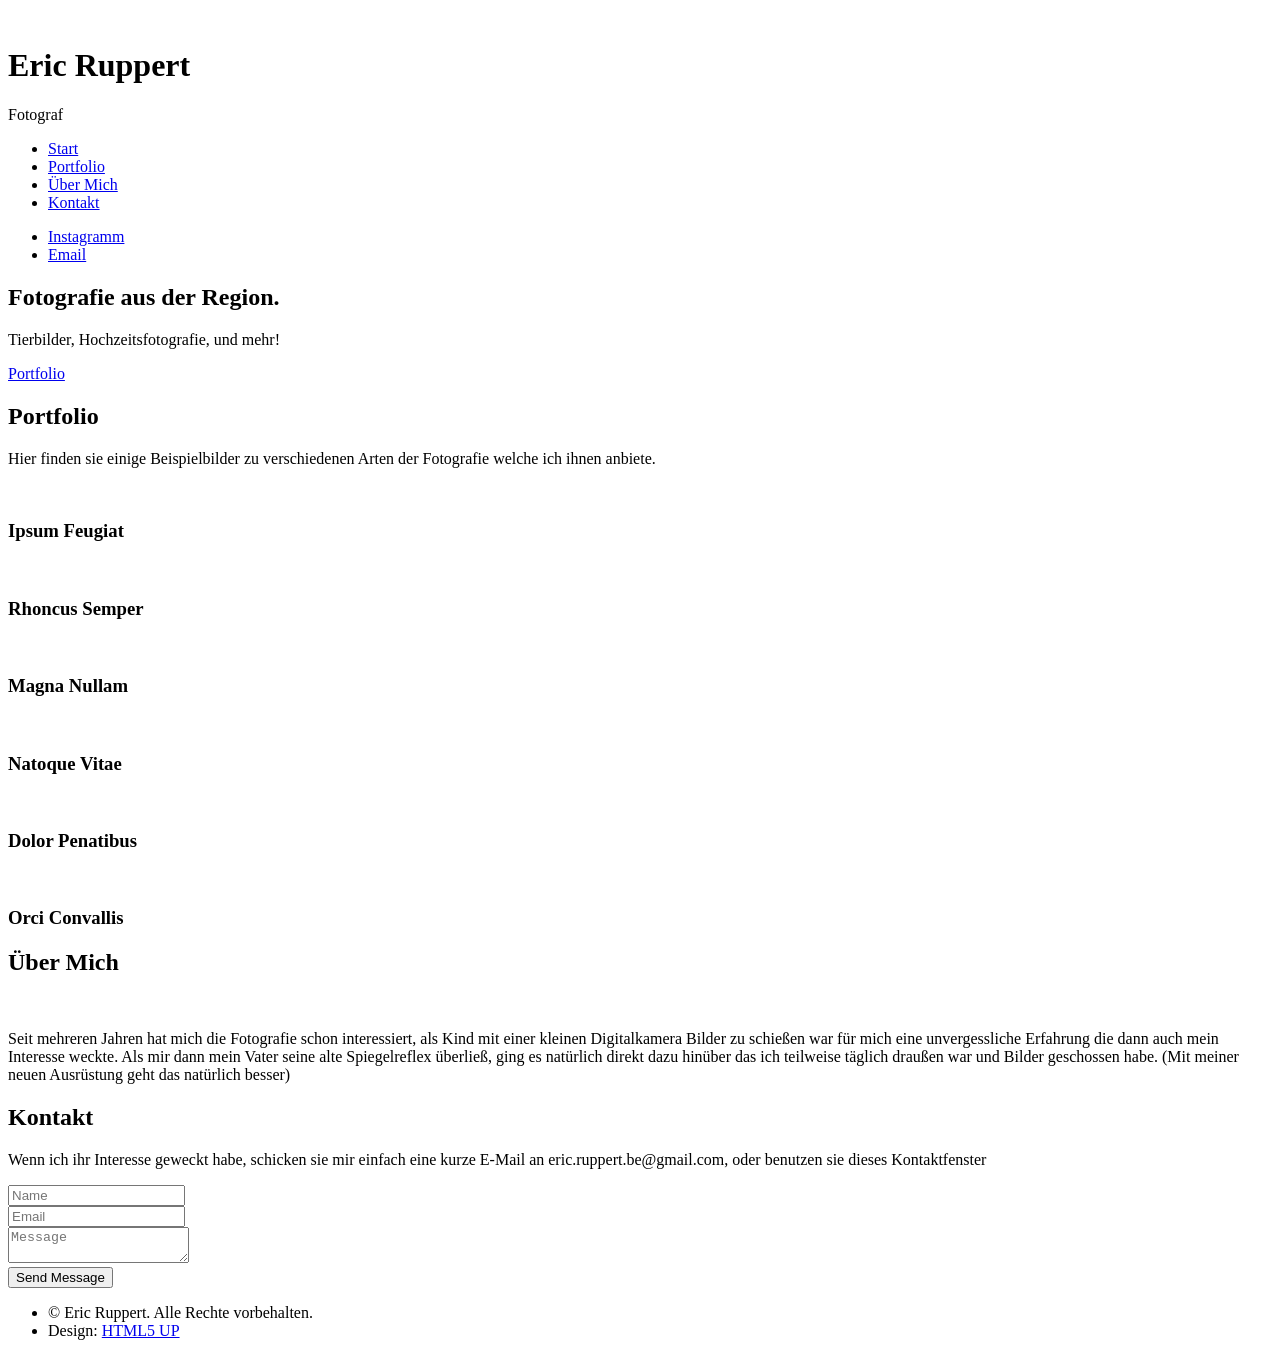
==== commit fc0da39a: "Update index.html" ====
--- a/index.html
+++ b/index.html
@@ -21,17 +21,17 @@
 					<!-- Logo -->
 						<div id="logo">
 							<span class="image avatar48"><img src="images/avatar.jpg" alt="" /></span>
-							<h1 id="title">Jane Doe</h1>
-							<p>Hyperspace Engineer</p>
+							<h1 id="title">Eric Ruppert</h1>
+							<p>Fotograf</p>
 						</div>
 
 					<!-- Nav -->
 						<nav id="nav">
 							<ul>
-								<li><a href="#top" id="top-link"><span class="icon solid fa-home">Intro</span></a></li>
+								<li><a href="#top" id="top-link"><span class="icon solid fa-home">Start</span></a></li>
 								<li><a href="#portfolio" id="portfolio-link"><span class="icon solid fa-th">Portfolio</span></a></li>
-								<li><a href="#about" id="about-link"><span class="icon solid fa-user">About Me</span></a></li>
-								<li><a href="#contact" id="contact-link"><span class="icon solid fa-envelope">Contact</span></a></li>
+								<li><a href="#about" id="about-link"><span class="icon solid fa-user">Über Mich</span></a></li>
+								<li><a href="#contact" id="contact-link"><span class="icon solid fa-envelope">Kontakt</span></a></li>
 							</ul>
 						</nav>
 
@@ -41,10 +41,7 @@
 
 					<!-- Social Icons -->
 						<ul class="icons">
-							<li><a href="#" class="icon brands fa-twitter"><span class="label">Twitter</span></a></li>
-							<li><a href="#" class="icon brands fa-facebook-f"><span class="label">Facebook</span></a></li>
-							<li><a href="#" class="icon brands fa-github"><span class="label">Github</span></a></li>
-							<li><a href="#" class="icon brands fa-dribbble"><span class="label">Dribbble</span></a></li>
+							<li><a href="#" class="icon brands fa-instagramm"><span class="label">Instagramm</span></a></li>
 							<li><a href="#" class="icon solid fa-envelope"><span class="label">Email</span></a></li>
 						</ul>
 
@@ -60,14 +57,13 @@
 						<div class="container">
 
 							<header>
-								<h2 class="alt">Hi! I'm <strong>Prologue</strong>, a <a href="http://html5up.net/license">free</a> responsive<br />
-								site template designed by <a href="http://html5up.net">HTML5 UP</a>.</h2>
-								<p>Ligula scelerisque justo sem accumsan diam quis<br />
-								vitae natoque dictum sollicitudin elementum.</p>
+								<h2 class="alt">Fotografie aus der Region</a>.</h2>
+								<p>Tierbilder, Hochzeitsfotografie, und mehr!<br />
+								</p>
 							</header>
 
 							<footer>
-								<a href="#portfolio" class="button scrolly">Magna Aliquam</a>
+								<a href="#portfolio" class="button scrolly">Portfolio</a>
 							</footer>
 
 						</div>
@@ -81,10 +77,8 @@
 								<h2>Portfolio</h2>
 							</header>
 
-							<p>Vitae natoque dictum etiam semper magnis enim feugiat convallis convallis
-							egestas rhoncus ridiculus in quis risus amet curabitur tempor orci penatibus.
-							Tellus erat mauris ipsum fermentum etiam vivamus eget. Nunc nibh morbi quis
-							fusce hendrerit lacus ridiculus.</p>
+							<p>Hier finden sie einige Beispielbilder zu verschiedenen Arten der Fotografie
+							welche ich ihnen anbiete.</p>
 
 							<div class="row">
 								<div class="col-4 col-12-mobile">
@@ -139,17 +133,15 @@
 						<div class="container">
 
 							<header>
-								<h2>About Me</h2>
+								<h2>Über Mich</h2>
 							</header>
 
 							<a href="#" class="image featured"><img src="images/pic08.jpg" alt="" /></a>
 
-							<p>Tincidunt eu elit diam magnis pretium accumsan etiam id urna. Ridiculus
-							ultricies curae quis et rhoncus velit. Lobortis elementum aliquet nec vitae
-							laoreet eget cubilia quam non etiam odio tincidunt montes. Elementum sem
-							parturient nulla quam placerat viverra mauris non cum elit tempus ullamcorper
-							dolor. Libero rutrum ut lacinia donec curae mus vel quisque sociis nec
-							ornare iaculis.</p>
+							<p>Seit mehreren Jahren hat mich die Fotografie schon interessiert, als Kind mit einer kleinen Digitalkamera Bilder zu schießen
+							war für mich eine unvergessliche Erfahrung die dann auch mein Interesse weckte. Als mir dann mein Vater seine alte Spiegelreflex
+							überließ, ging es natürlich direkt dazu hinüber das ich teilweise täglich draußen war und Bilder geschossen habe. 
+							(Mit meiner neuen Ausrüstung geht das natürlich besser)</p>
 
 						</div>
 					</section>
@@ -159,13 +151,10 @@
 						<div class="container">
 
 							<header>
-								<h2>Contact</h2>
+								<h2>Kontakt</h2>
 							</header>
 
-							<p>Elementum sem parturient nulla quam placerat viverra
-							mauris non cum elit tempus ullamcorper dolor. Libero rutrum ut lacinia
-							donec curae mus. Eleifend id porttitor ac ultricies lobortis sem nunc
-							orci ridiculus faucibus a consectetur. Porttitor curae mauris urna mi dolor.</p>
+							<p>Wenn ich ihr Interesse geweckt habe, schicken sie mir einfach eine kurze E-Mail an eric.ruppert.be@gmail.com, oder benutzen sie dieses Kontaktfenster</p>
 
 							<form method="post" action="#">
 								<div class="row">
@@ -190,7 +179,7 @@
 
 				<!-- Copyright -->
 					<ul class="copyright">
-						<li>&copy; Untitled. All rights reserved.</li><li>Design: <a href="http://html5up.net">HTML5 UP</a></li>
+						<li>&copy; Eric Ruppert. Alle Rechte vorbehalten.</li><li>Design: <a href="http://html5up.net">HTML5 UP</a></li>
 					</ul>
 
 			</div>
@@ -205,4 +194,4 @@
 			<script src="assets/js/main.js"></script>
 
 	</body>
-</html>+</html>
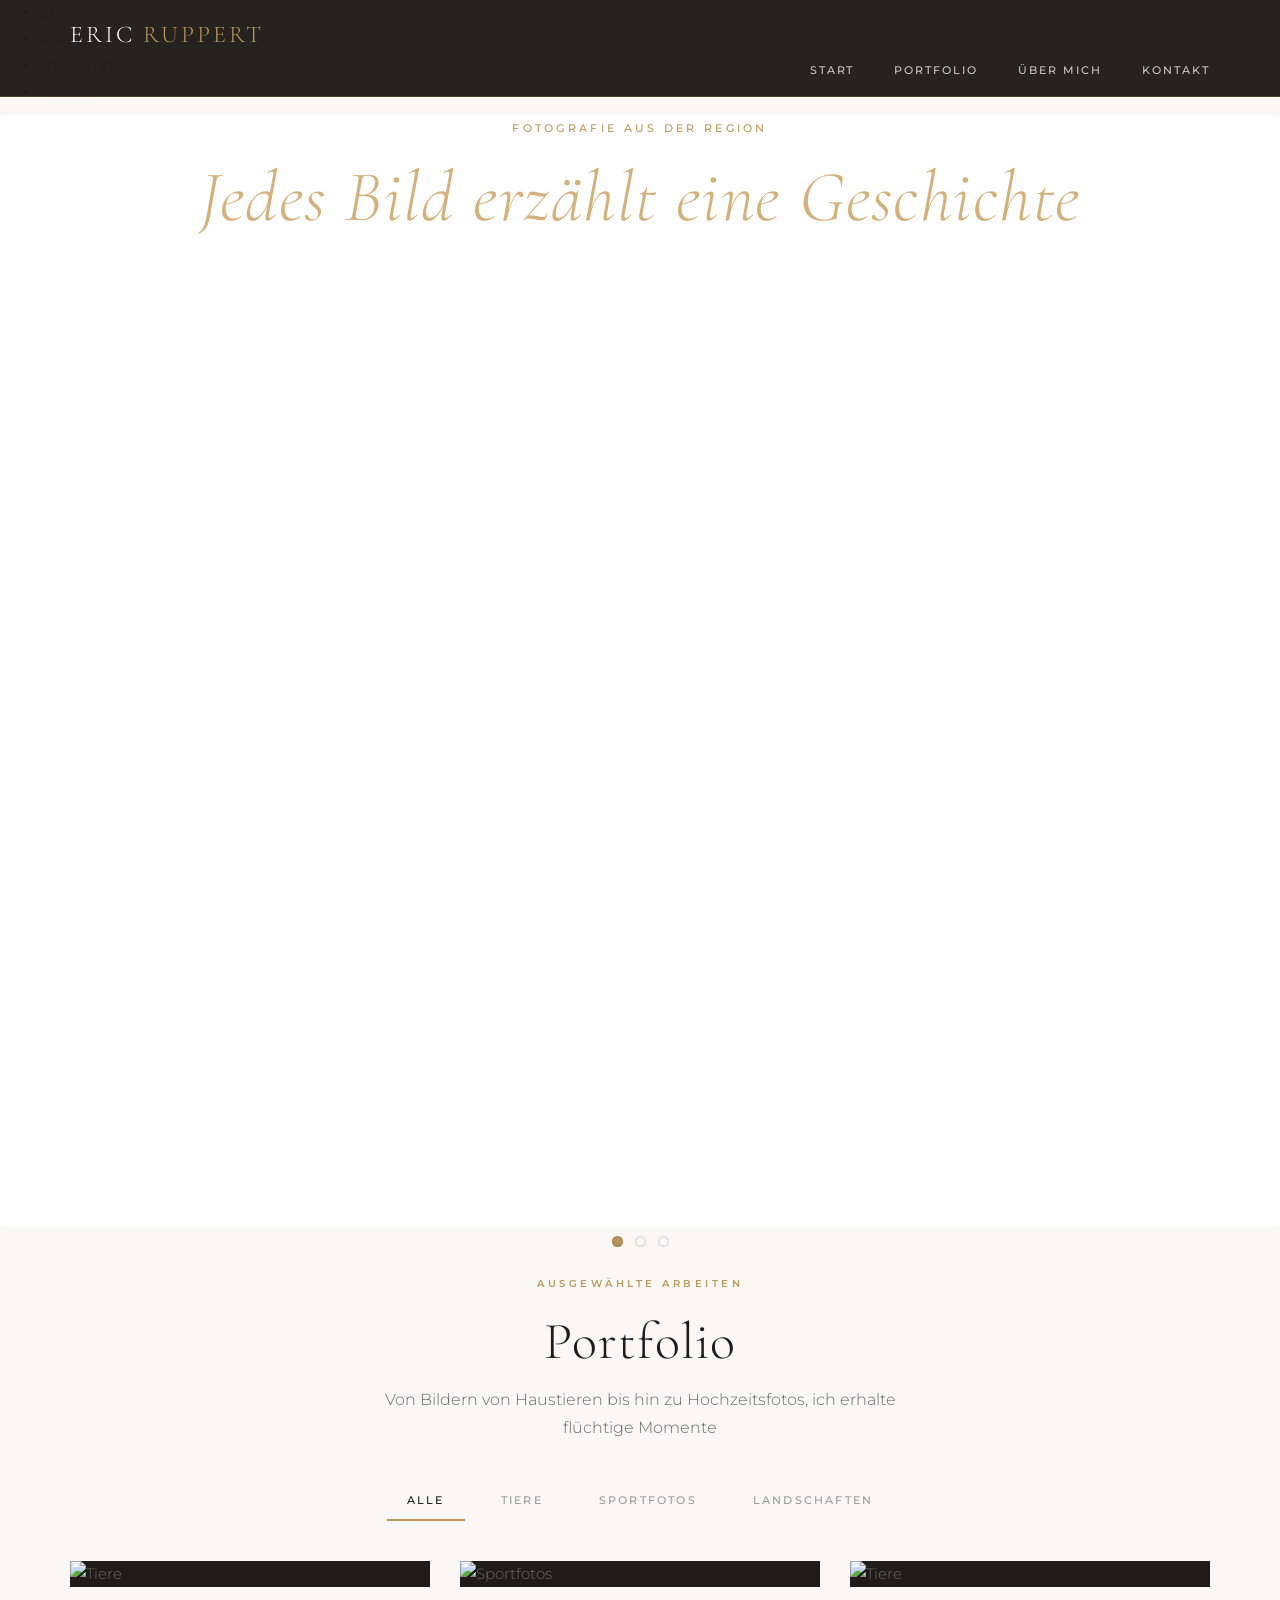
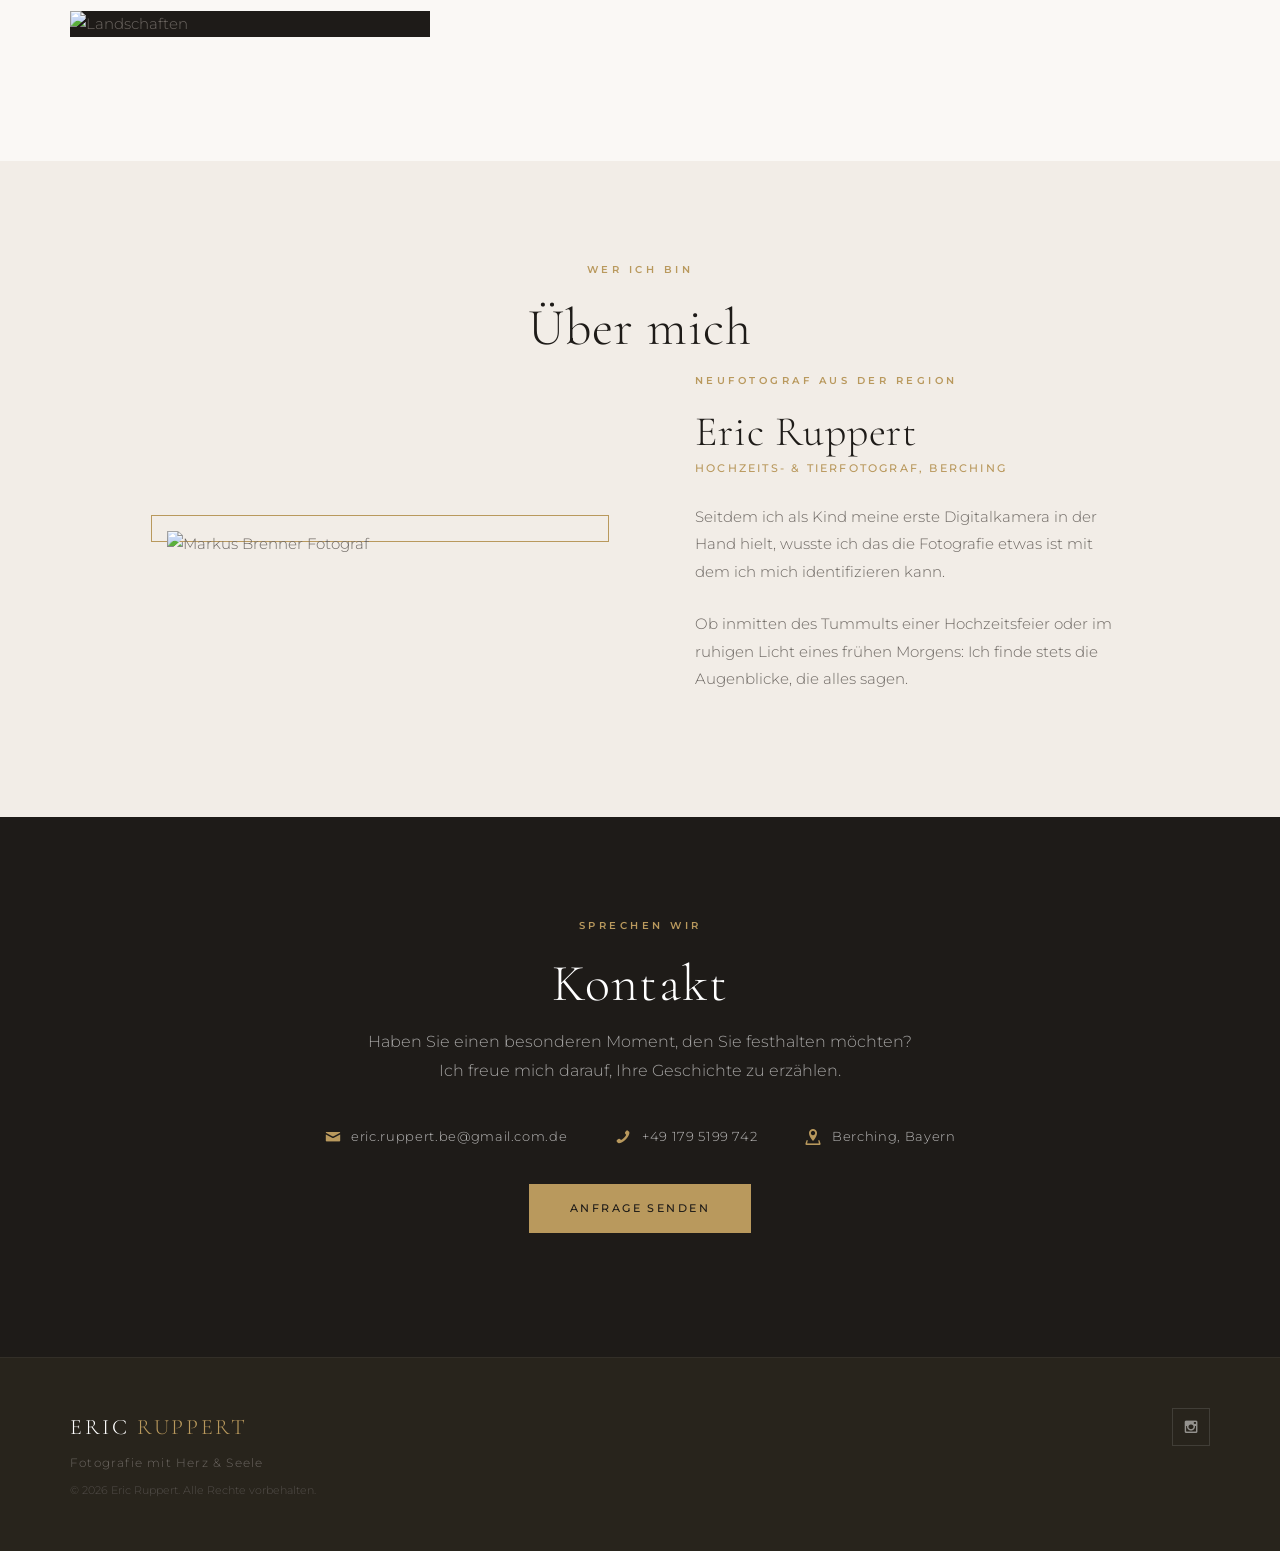
==== commit 814bbc0f: "Adding Programming Portions" ====
--- a/index.html
+++ b/index.html
@@ -1,197 +1,208 @@
-<!DOCTYPE HTML>
-<!--
-	Prologue by HTML5 UP
-	html5up.net | @ajlkn
-	Free for personal and commercial use under the CCA 3.0 license (html5up.net/license)
--->
-<html>
-	<head>
-		<title>Prologue by HTML5 UP</title>
-		<meta charset="utf-8" />
-		<meta name="viewport" content="width=device-width, initial-scale=1, user-scalable=no" />
-		<link rel="stylesheet" href="assets/css/main.css" />
-	</head>
-	<body class="is-preload">
-
-		<!-- Header -->
-			<div id="header">
-
-				<div class="top">
-
-					<!-- Logo -->
-						<div id="logo">
-							<span class="image avatar48"><img src="images/avatar.jpg" alt="" /></span>
-							<h1 id="title">Eric Ruppert</h1>
-							<p>Fotograf</p>
-						</div>
-
-					<!-- Nav -->
-						<nav id="nav">
-							<ul>
-								<li><a href="#top" id="top-link"><span class="icon solid fa-home">Start</span></a></li>
-								<li><a href="#portfolio" id="portfolio-link"><span class="icon solid fa-th">Portfolio</span></a></li>
-								<li><a href="#about" id="about-link"><span class="icon solid fa-user">Über Mich</span></a></li>
-								<li><a href="#contact" id="contact-link"><span class="icon solid fa-envelope">Kontakt</span></a></li>
-							</ul>
-						</nav>
-
-				</div>
-
-				<div class="bottom">
-
-					<!-- Social Icons -->
-						<ul class="icons">
-							<li><a href="#" class="icon brands fa-instagramm"><span class="label">Instagramm</span></a></li>
-							<li><a href="#" class="icon solid fa-envelope"><span class="label">Email</span></a></li>
-						</ul>
-
-				</div>
-
-			</div>
-
-		<!-- Main -->
-			<div id="main">
-
-				<!-- Intro -->
-					<section id="top" class="one dark cover">
-						<div class="container">
-
-							<header>
-								<h2 class="alt">Fotografie aus der Region</a>.</h2>
-								<p>Tierbilder, Hochzeitsfotografie, und mehr!<br />
-								</p>
-							</header>
-
-							<footer>
-								<a href="#portfolio" class="button scrolly">Portfolio</a>
-							</footer>
-
-						</div>
-					</section>
-
-				<!-- Portfolio -->
-					<section id="portfolio" class="two">
-						<div class="container">
-
-							<header>
-								<h2>Portfolio</h2>
-							</header>
-
-							<p>Hier finden sie einige Beispielbilder zu verschiedenen Arten der Fotografie
-							welche ich ihnen anbiete.</p>
-
-							<div class="row">
-								<div class="col-4 col-12-mobile">
-									<article class="item">
-										<a href="#" class="image fit"><img src="images/pic02.jpg" alt="" /></a>
-										<header>
-											<h3>Ipsum Feugiat</h3>
-										</header>
-									</article>
-									<article class="item">
-										<a href="#" class="image fit"><img src="images/pic03.jpg" alt="" /></a>
-										<header>
-											<h3>Rhoncus Semper</h3>
-										</header>
-									</article>
-								</div>
-								<div class="col-4 col-12-mobile">
-									<article class="item">
-										<a href="#" class="image fit"><img src="images/pic04.jpg" alt="" /></a>
-										<header>
-											<h3>Magna Nullam</h3>
-										</header>
-									</article>
-									<article class="item">
-										<a href="#" class="image fit"><img src="images/pic05.jpg" alt="" /></a>
-										<header>
-											<h3>Natoque Vitae</h3>
-										</header>
-									</article>
-								</div>
-								<div class="col-4 col-12-mobile">
-									<article class="item">
-										<a href="#" class="image fit"><img src="images/pic06.jpg" alt="" /></a>
-										<header>
-											<h3>Dolor Penatibus</h3>
-										</header>
-									</article>
-									<article class="item">
-										<a href="#" class="image fit"><img src="images/pic07.jpg" alt="" /></a>
-										<header>
-											<h3>Orci Convallis</h3>
-										</header>
-									</article>
-								</div>
-							</div>
-
-						</div>
-					</section>
-
-				<!-- About Me -->
-					<section id="about" class="three">
-						<div class="container">
-
-							<header>
-								<h2>Über Mich</h2>
-							</header>
-
-							<a href="#" class="image featured"><img src="images/pic08.jpg" alt="" /></a>
-
-							<p>Seit mehreren Jahren hat mich die Fotografie schon interessiert, als Kind mit einer kleinen Digitalkamera Bilder zu schießen
-							war für mich eine unvergessliche Erfahrung die dann auch mein Interesse weckte. Als mir dann mein Vater seine alte Spiegelreflex
-							überließ, ging es natürlich direkt dazu hinüber das ich teilweise täglich draußen war und Bilder geschossen habe. 
-							(Mit meiner neuen Ausrüstung geht das natürlich besser)</p>
-
-						</div>
-					</section>
-
-				<!-- Contact -->
-					<section id="contact" class="four">
-						<div class="container">
-
-							<header>
-								<h2>Kontakt</h2>
-							</header>
-
-							<p>Wenn ich ihr Interesse geweckt habe, schicken sie mir einfach eine kurze E-Mail an eric.ruppert.be@gmail.com, oder benutzen sie dieses Kontaktfenster</p>
-
-							<form method="post" action="#">
-								<div class="row">
-									<div class="col-6 col-12-mobile"><input type="text" name="name" placeholder="Name" /></div>
-									<div class="col-6 col-12-mobile"><input type="text" name="email" placeholder="Email" /></div>
-									<div class="col-12">
-										<textarea name="message" placeholder="Message"></textarea>
-									</div>
-									<div class="col-12">
-										<input type="submit" value="Send Message" />
-									</div>
-								</div>
-							</form>
-
-						</div>
-					</section>
-
-			</div>
-
-		<!-- Footer -->
-			<div id="footer">
-
-				<!-- Copyright -->
-					<ul class="copyright">
-						<li>&copy; Eric Ruppert. Alle Rechte vorbehalten.</li><li>Design: <a href="http://html5up.net">HTML5 UP</a></li>
-					</ul>
-
-			</div>
-
-		<!-- Scripts -->
-			<script src="assets/js/jquery.min.js"></script>
-			<script src="assets/js/jquery.scrolly.min.js"></script>
-			<script src="assets/js/jquery.scrollex.min.js"></script>
-			<script src="assets/js/browser.min.js"></script>
-			<script src="assets/js/breakpoints.min.js"></script>
-			<script src="assets/js/util.js"></script>
-			<script src="assets/js/main.js"></script>
-
-	</body>
-</html>
+<!DOCTYPE html>
+<html class="no-js" lang="de">
+<head>
+  <meta charset="utf-8">
+  <meta http-equiv="X-UA-Compatible" content="IE=edge">
+  <title>Eric Ruppert — Fotograf</title>
+  <meta name="viewport" content="width=device-width, initial-scale=1">
+  <meta name="description" content="Portfolio von Markus Brenner — Fotograf für Hochzeiten, Porträts und Landschaften" />
+  <link href='https://fonts.googleapis.com/css2?family=Cormorant+Garamond:ital,wght@0,300;0,400;0,600;1,300;1,400&family=Montserrat:wght@300;400;500;600&display=swap' rel='stylesheet' type='text/css'>
+  <link rel="stylesheet" href="css/animate.css">
+  <link rel="stylesheet" href="css/flexslider.css">
+  <link rel="stylesheet" href="css/icomoon.css">
+  <link rel="stylesheet" href="css/bootstrap.css">
+  <link rel="stylesheet" href="css/custom.css">
+  <script src="js/modernizr-2.6.2.min.js"></script>
+  <style>
+  #mb-header {
+    background: rgba(26, 23, 20, 0.97) !important;
+    padding: 14px 0 !important;
+    border-bottom: 1px solid rgba(184, 151, 90, 0.25) !important;
+  }
+</style>
+</head>
+<body>
+
+<div id="mb-header">
+  <div class="container">
+    <a href="#" class="js-fh5co-nav-toggle fh5co-nav-toggle"><i></i></a>
+    <div id="mb-logo">
+      <a href="index.html">Eric <span>Ruppert</span></a>
+    </div>
+    <nav id="fh5co-main-nav">
+      <ul>
+        <li><a href="#" data-nav-section="home">Start</a></li>
+        <li><a href="#" data-nav-section="portfolio">Portfolio</a></li>
+        <li><a href="#" data-nav-section="about">Über mich</a></li>
+        <li><a href="#" data-nav-section="contact">Kontakt</a></li>
+      </ul>
+    </nav>
+  </div>
+</div>
+
+<div id="fh5co-main">
+  <div class="fh5co-overlay-mobile"></div>
+
+  <div id="fh5co-home" class="js-fullheight" data-section="home">
+    <div class="flexslider">
+      <div class="fh5co-overlay"></div>
+      <div class="fh5co-text">
+        <div class="container">
+          <div class="row text-center">
+            <div class="hero-eyebrow animate-box">Fotografie aus der Region</div>
+            <h1 class="animate-box"><em>Jedes Bild erzählt eine Geschichte</em></h1>
+            <div class="fh5co-go animate-box">
+              <a href="#" class="js-fh5co-next mb-btn">
+                Portfolio entdecken
+                <span><i class="icon-arrow-down2"></i></span>
+              </a>
+            </div>
+          </div>
+        </div>
+      </div>
+      <ul class="slides">
+        <li style="background-image: url(images/IMG_2706.JPG);"></li>
+        <li style="background-image: url(images/IMG_2790.JPG);"></li>
+        <li style="background-image: url(images/grace1.JPG);"></li>
+      </ul>
+    </div>
+  </div>
+
+  <div id="fh5co-portfolio" data-section="portfolio">
+    <div class="container">
+      <div class="row r-pb">
+        <div class="col-md-8 col-md-offset-2 text-center section-heading">
+          <div class="section-label animate-box">Ausgewählte Arbeiten</div>
+          <h2 class="mb-section-title animate-box">Portfolio</h2>
+          <p class="mb-lead animate-box">Von Bildern von Haustieren bis hin zu Hochzeitsfotos, ich erhalte flüchtige Momente</p>
+        </div>
+      </div>
+      <div class="row">
+        <div class="col-md-12 text-center animate-box">
+          <div class="mb-filter-tabs">
+            <button class="mb-filter-btn active" data-filter="all">Alle</button>
+            <button class="mb-filter-btn" data-filter="Tiere">Tiere</button>
+            <button class="mb-filter-btn" data-filter="Sportfotos">Sportfotos</button>
+            <button class="mb-filter-btn" data-filter="Landschaften">Landschaften</button>
+          </div>
+        </div>
+      </div>
+      <div class="row" id="portfolio-grid">
+        <div class="col-md-4 col-sm-4 col-xs-6 col-xxs-12 animate-box portfolio-item" data-category="Tiere">
+          <div class="img-grid"><img src="images/IMG_2888.JPG" alt="Tiere" class="img-responsive">
+            <a href="portfolio-wildtiere.html" class="transition"><div><span class="fh5co-meta">12 Aufnahmen</span><h2 class="fh5co-title">Wildtiere</h2></div></a>
+          </div>
+        </div>
+        <div class="col-md-4 col-sm-4 col-xs-6 col-xxs-12 animate-box portfolio-item" data-category="Sportfotos">
+          <div class="img-grid"><img src="images/2D4A6738.JPG" alt="Sportfotos" class="img-responsive">
+            <a href="portfolio-hema.html" class="transition"><div><span class="fh5co-meta">8 Aufnahmen</span><h2 class="fh5co-title">HEMA</h2></div></a>
+          </div>
+        </div>
+        <div class="col-md-4 col-sm-4 col-xs-6 col-xxs-12 animate-box portfolio-item" data-category="Tiere">
+          <div class="img-grid"><img src="images/grace1.JPG" alt="Tiere" class="img-responsive">
+            <a href="portfolio-haustiere.html" class="transition"><div><span class="fh5co-meta">20 Aufnahmen</span><h2 class="fh5co-title">Haustiere</h2></div></a>
+          </div>
+        </div>
+        <div class="col-md-4 col-sm-4 col-xs-6 col-xxs-12 animate-box portfolio-item" data-category="Landschaften">
+          <div class="img-grid"><img src="images/IMG_2510.JPG" alt="Landschaften" class="img-responsive">
+            <a href="portfolio-landschaften.html" class="transition"><div><span class="fh5co-meta">20 Aufnahmen</span><h2 class="fh5co-title">Landschaft</h2></div></a>
+          </div>
+        </div>
+      </div>
+    </div>
+  </div>
+
+  <div id="fh5co-about" data-section="about">
+    <div class="container">
+      <div class="row r-pb">
+        <div class="col-md-8 col-md-offset-2 text-center section-heading animate-box">
+          <div class="section-label">Wer ich bin</div>
+          <h2 class="mb-section-title">Über mich</h2>
+        </div>
+      </div>
+      <div class="row mb-about-row">
+        <div class="col-md-5 col-md-offset-1 animate-box">
+          <div class="mb-about-img">
+            <img src="images/pic_13.jpg" alt="Markus Brenner Fotograf" class="img-responsive">
+          </div>
+        </div>
+        <div class="col-md-5 animate-box">
+          <div class="mb-about-text">
+            <div class="section-label">Neufotograf aus der Region</div>
+            <h2>Eric Ruppert</h2>
+            <span class="mb-meta">Hochzeits- &amp; Tierfotograf, Berching</span>
+            <p>Seitdem ich als Kind meine erste Digitalkamera in der Hand hielt, wusste ich das die Fotografie etwas ist mit dem ich mich identifizieren kann.</p>
+            <p>Ob inmitten des Tummults einer Hochzeitsfeier oder im ruhigen Licht eines frühen Morgens: Ich finde stets die Augenblicke, die alles sagen.</p>
+              </div>
+            </div>
+          </div>
+        </div>
+      </div>
+    </div>
+  </div>
+
+  <div id="fh5co-contact" data-section="contact">
+    <div class="container">
+      <div class="row">
+        <div class="col-md-8 col-md-offset-2 text-center section-heading">
+          <div class="section-label animate-box">Sprechen wir</div>
+          <h2 class="mb-section-title animate-box">Kontakt</h2>
+          <p class="mb-lead animate-box">Haben Sie einen besonderen Moment, den Sie festhalten möchten? Ich freue mich darauf, Ihre Geschichte zu erzählen.</p>
+          <div class="mb-contact-details animate-box">
+            <div class="mb-contact-item"><i class="icon-mail"></i><span>eric.ruppert.be@gmail.com.de</span></div>
+            <div class="mb-contact-item"><i class="icon-phone"></i><span>+49 179 5199 742</span></div>
+            <div class="mb-contact-item"><i class="icon-location"></i><span>Berching, Bayern</span></div>
+          </div>
+          <p class="animate-box"><a href="mailto:hallo@markusbrenner.de" class="btn mb-btn-primary btn-lg">Anfrage senden</a></p>
+        </div>
+      </div>
+    </div>
+  </div>
+
+  <div id="mb-footer">
+    <div class="container">
+      <div class="row">
+        <div class="col-md-6 col-sm-6 animate-box">
+          <div class="mb-footer-widget">
+            <div class="mb-footer-logo">Eric <span>Ruppert</span></div>
+            <p class="mb-footer-tagline">Fotografie mit Herz &amp; Seele</p>
+            <p class="mb-copyright">&copy; 2026 Eric Ruppert. Alle Rechte vorbehalten.</p>
+          </div>
+        </div>
+        <div class="col-md-6 col-sm-6 animate-box">
+          <div class="mb-footer-widget text-right">
+            <ul class="fh5co-social">
+              <li><a href="https://www.instagram.com/x_ray_tl/"><i class="icon-instagram"></i></a></li>
+            </ul>
+          </div>
+        </div>
+      </div>
+    </div>
+  </div>
+
+</div>
+
+<script src="js/jquery.min.js"></script>
+<script src="js/jquery.easing.1.3.js"></script>
+<script src="js/bootstrap.min.js"></script>
+<script src="js/jquery.waypoints.min.js"></script>
+<script src="js/jquery.stellar.min.js"></script>
+<script src="js/jquery.flexslider-min.js"></script>
+<script src="js/main.js"></script>
+<script>
+$(document).ready(function() {
+  $('.mb-filter-btn').on('click', function() {
+    var filter = $(this).data('filter');
+    $('.mb-filter-btn').removeClass('active');
+    $(this).addClass('active');
+    if (filter === 'all') {
+      $('.portfolio-item').fadeIn(300);
+    } else {
+      $('.portfolio-item').hide();
+      $('.portfolio-item[data-category="' + filter + '"]').fadeIn(300);
+    }
+  });
+});
+</script>
+</body>
+</html>
--- a/css/custom.css
+++ b/css/custom.css
@@ -0,0 +1,569 @@
+/* ============================================================
+   MARKUS BRENNER — FOTOGRAFIE PORTFOLIO
+   Aesthetic: Refined Editorial · Dark & Warm Neutrals
+   Fonts: Cormorant Garamond (serif display) + Montserrat (body)
+   ============================================================ */
+
+:root {
+  --ink: #1a1714;
+  --warm-dark: #242018;
+  --mid: #6b6560;
+  --light-mid: #9e9890;
+  --warm-cream: #f2ede7;
+  --cream: #faf8f5;
+  --accent: #b8975a;
+  --accent-light: #d4b07a;
+  --white: #ffffff;
+  --border: rgba(184, 151, 90, 0.25);
+}
+
+/* ── RESET & BASE ── */
+html { background: var(--cream); }
+
+body {
+  font-family: 'Montserrat', sans-serif;
+  font-size: 15px;
+  font-weight: 300;
+  line-height: 1.75;
+  color: var(--mid);
+  background: var(--cream);
+}
+
+h1, h2, h3, h4, h5, h6 {
+  font-family: 'Cormorant Garamond', serif;
+  color: var(--ink);
+  font-weight: 400;
+  letter-spacing: 0.02em;
+}
+
+a {
+  color: var(--accent);
+  transition: color 0.3s ease;
+  text-decoration: none;
+}
+a:hover, a:focus {
+  color: var(--accent-light);
+  text-decoration: none;
+  outline: none;
+}
+
+p { margin-bottom: 24px; }
+
+/* ── HEADER / NAV ── */
+#mb-header {
+  position: fixed;
+  top: 0;
+  left: 0;
+  width: 100%;
+  z-index: 9999;
+  padding: 22px 0;
+  background: transparent;
+  transition: background 0.4s ease, padding 0.4s ease;
+  border-bottom: 1px solid transparent;
+}
+
+/* keep original JS hook for nav toggle */
+#fh5co-header { display: none; }
+
+#mb-header.scrolled {
+  background: rgba(26, 23, 20, 0.97);
+  padding: 14px 0;
+  border-bottom: 1px solid var(--border);
+}
+
+#mb-logo a {
+  font-family: 'Cormorant Garamond', serif;
+  font-size: 24px;
+  font-weight: 300;
+  color: var(--white);
+  letter-spacing: 0.12em;
+  text-transform: uppercase;
+}
+#mb-logo a span {
+  color: var(--accent);
+}
+
+#fh5co-main-nav ul {
+  list-style: none;
+  margin: 0;
+  padding: 0;
+  float: right;
+}
+#fh5co-main-nav ul li {
+  display: inline-block;
+  margin-left: 36px;
+}
+#fh5co-main-nav ul li a {
+  font-family: 'Montserrat', sans-serif;
+  font-size: 11px;
+  font-weight: 500;
+  letter-spacing: 0.18em;
+  text-transform: uppercase;
+  color: rgba(255,255,255,0.75);
+  transition: color 0.3s;
+  padding-bottom: 4px;
+  border-bottom: 1px solid transparent;
+}
+#fh5co-main-nav ul li a:hover,
+#fh5co-main-nav ul li.fh5co-active a {
+  color: var(--accent);
+  border-bottom-color: var(--accent);
+}
+
+/* ── HERO ── */
+#fh5co-home .fh5co-overlay {
+  background: rgba(20, 17, 14, 0.55);
+}
+
+.hero-eyebrow {
+  font-family: 'Montserrat', sans-serif;
+  font-size: 11px;
+  font-weight: 500;
+  letter-spacing: 0.3em;
+  text-transform: uppercase;
+  color: var(--accent);
+  margin-bottom: 18px;
+}
+
+#fh5co-home h1 {
+  font-family: 'Cormorant Garamond', serif;
+  font-size: 72px;
+  font-weight: 300;
+  color: var(--white);
+  line-height: 1.1;
+  margin-bottom: 36px;
+}
+#fh5co-home h1 em {
+  font-style: italic;
+  color: var(--accent-light);
+}
+
+.mb-btn {
+  display: inline-block;
+  font-family: 'Montserrat', sans-serif;
+  font-size: 11px;
+  font-weight: 500;
+  letter-spacing: 0.22em;
+  text-transform: uppercase;
+  color: var(--white) !important;
+  padding: 14px 32px;
+  border: 1px solid rgba(255,255,255,0.5);
+  transition: all 0.3s ease;
+}
+.mb-btn:hover {
+  background: var(--accent);
+  border-color: var(--accent);
+  color: var(--white) !important;
+}
+.mb-btn span { margin-left: 10px; }
+
+/* ── SECTION COMMON ── */
+.section-label {
+  font-family: 'Montserrat', sans-serif;
+  font-size: 10px;
+  font-weight: 600;
+  letter-spacing: 0.35em;
+  text-transform: uppercase;
+  color: var(--accent);
+  margin-bottom: 12px;
+}
+
+.mb-section-title {
+  font-family: 'Cormorant Garamond', serif;
+  font-size: 52px;
+  font-weight: 300;
+  color: var(--ink);
+  line-height: 1.1;
+  margin-bottom: 16px;
+}
+
+.mb-lead {
+  font-size: 16px;
+  line-height: 1.8;
+  color: var(--mid);
+  max-width: 560px;
+  margin: 0 auto 40px;
+}
+
+#fh5co-portfolio,
+#fh5co-about,
+#fh5co-contact {
+  background: var(--cream);
+  padding: 100px 0;
+}
+
+/* Alternate section bg */
+#fh5co-about {
+  background: var(--warm-cream);
+}
+
+/* ── PORTFOLIO FILTER ── */
+.mb-filter-tabs {
+  margin-bottom: 40px;
+}
+.mb-filter-btn {
+  background: none;
+  border: none;
+  font-family: 'Montserrat', sans-serif;
+  font-size: 11px;
+  font-weight: 500;
+  letter-spacing: 0.2em;
+  text-transform: uppercase;
+  color: var(--light-mid);
+  padding: 8px 20px;
+  cursor: pointer;
+  transition: color 0.2s;
+  border-bottom: 2px solid transparent;
+  margin: 0 6px;
+}
+.mb-filter-btn:hover,
+.mb-filter-btn.active {
+  color: var(--ink);
+  border-bottom-color: var(--accent);
+}
+
+/* ── PORTFOLIO GRID ── */
+.img-grid {
+  position: relative;
+  overflow: hidden;
+  margin-bottom: 24px;
+  background: var(--ink);
+}
+.img-grid img {
+  width: 100%;
+  display: block;
+  transition: transform 0.6s ease, opacity 0.4s ease;
+  opacity: 1;
+}
+.img-grid:hover img {
+  transform: scale(1.05);
+  opacity: 0.6;
+}
+.img-grid a.transition {
+  position: absolute;
+  top: 0; left: 0;
+  width: 100%; height: 100%;
+  display: flex;
+  align-items: flex-end;
+  opacity: 0;
+  transition: opacity 0.4s ease;
+  text-decoration: none;
+  padding: 0;
+}
+.img-grid:hover a.transition { opacity: 1; }
+
+.img-grid a.transition div {
+  width: 100%;
+  padding: 20px 22px;
+  background: linear-gradient(0deg, rgba(20,17,14,0.85) 0%, transparent 100%);
+}
+
+.img-grid .fh5co-meta {
+  display: block;
+  font-family: 'Montserrat', sans-serif;
+  font-size: 10px;
+  font-weight: 500;
+  letter-spacing: 0.25em;
+  text-transform: uppercase;
+  color: var(--accent);
+  margin-bottom: 4px;
+}
+.img-grid .fh5co-title {
+  font-family: 'Cormorant Garamond', serif;
+  font-size: 22px;
+  font-weight: 400;
+  color: var(--white);
+  margin: 0;
+  line-height: 1.2;
+}
+
+/* ── ABOUT ── */
+.mb-about-img {
+  position: relative;
+}
+.mb-about-img img {
+  width: 100%;
+  display: block;
+}
+.mb-about-img::before {
+  content: '';
+  position: absolute;
+  top: -16px;
+  left: -16px;
+  right: 16px;
+  bottom: 16px;
+  border: 1px solid var(--accent);
+  z-index: 0;
+}
+.mb-about-img img { position: relative; z-index: 1; }
+
+.mb-about-row {
+  align-items: center;
+  display: flex;
+  flex-wrap: wrap;
+}
+
+.mb-about-text {
+  padding-left: 40px;
+}
+.mb-about-text h2 {
+  font-size: 42px;
+  font-weight: 300;
+  margin-bottom: 4px;
+}
+.mb-meta {
+  font-family: 'Montserrat', sans-serif;
+  font-size: 11px;
+  font-weight: 500;
+  letter-spacing: 0.2em;
+  text-transform: uppercase;
+  color: var(--accent);
+  display: block;
+  margin-bottom: 24px;
+}
+.mb-about-text p {
+  font-size: 15px;
+  line-height: 1.85;
+}
+
+.mb-stats {
+  display: flex;
+  gap: 32px;
+  margin-top: 32px;
+  padding-top: 28px;
+  border-top: 1px solid var(--border);
+}
+.mb-stat {
+  display: flex;
+  flex-direction: column;
+}
+.mb-stat-number {
+  font-family: 'Cormorant Garamond', serif;
+  font-size: 40px;
+  font-weight: 300;
+  color: var(--accent);
+  line-height: 1;
+}
+.mb-stat-label {
+  font-family: 'Montserrat', sans-serif;
+  font-size: 10px;
+  font-weight: 500;
+  letter-spacing: 0.2em;
+  text-transform: uppercase;
+  color: var(--light-mid);
+  margin-top: 4px;
+}
+
+/* ── TESTIMONIAL ── */
+#fh5co-testimony {
+  padding: 100px 0;
+  background-size: cover;
+  background-position: center;
+  position: relative;
+}
+#fh5co-testimony .fh5co-overlay {
+  background: rgba(20, 17, 14, 0.72);
+}
+#fh5co-testimony blockquote {
+  border: none;
+  padding: 0;
+  text-align: center;
+}
+#fh5co-testimony blockquote p {
+  font-family: 'Cormorant Garamond', serif;
+  font-size: 26px;
+  font-style: italic;
+  font-weight: 300;
+  color: var(--white);
+  line-height: 1.6;
+  margin-bottom: 20px;
+}
+#fh5co-testimony blockquote cite {
+  font-family: 'Montserrat', sans-serif;
+  font-size: 11px;
+  font-weight: 500;
+  letter-spacing: 0.25em;
+  text-transform: uppercase;
+  color: var(--accent);
+}
+
+/* ── CONTACT ── */
+#fh5co-contact { background: var(--ink); }
+#fh5co-contact .section-label { color: var(--accent); }
+#fh5co-contact .mb-section-title { color: var(--white); }
+#fh5co-contact .mb-lead { color: rgba(255,255,255,0.6); }
+
+.mb-contact-details {
+  display: flex;
+  justify-content: center;
+  gap: 48px;
+  margin-bottom: 36px;
+  flex-wrap: wrap;
+}
+.mb-contact-item {
+  display: flex;
+  align-items: center;
+  gap: 10px;
+  color: rgba(255,255,255,0.7);
+  font-size: 13px;
+  letter-spacing: 0.05em;
+}
+.mb-contact-item i {
+  color: var(--accent);
+  font-size: 16px;
+}
+
+.mb-btn-primary {
+  display: inline-block;
+  font-family: 'Montserrat', sans-serif;
+  font-size: 11px;
+  font-weight: 500;
+  letter-spacing: 0.22em;
+  text-transform: uppercase;
+  color: var(--ink) !important;
+  background: var(--accent);
+  padding: 16px 40px;
+  border: 1px solid var(--accent);
+  transition: all 0.3s ease;
+  border-radius: 0;
+}
+.mb-btn-primary:hover {
+  background: transparent;
+  color: var(--accent) !important;
+}
+
+/* ── FOOTER ── */
+#mb-footer {
+  background: var(--warm-dark);
+  padding: 50px 0;
+  border-top: 1px solid rgba(255,255,255,0.05);
+}
+.mb-footer-logo {
+  font-family: 'Cormorant Garamond', serif;
+  font-size: 22px;
+  font-weight: 300;
+  letter-spacing: 0.12em;
+  text-transform: uppercase;
+  color: var(--white);
+  margin-bottom: 6px;
+}
+.mb-footer-logo span { color: var(--accent); }
+.mb-footer-tagline {
+  font-size: 12px;
+  color: var(--mid);
+  letter-spacing: 0.1em;
+  margin-bottom: 8px;
+}
+.mb-copyright {
+  font-size: 11px;
+  color: #504b46;
+  margin: 0;
+}
+
+.fh5co-social {
+  list-style: none;
+  padding: 0;
+  margin: 0;
+  display: flex;
+  gap: 16px;
+  justify-content: flex-end;
+}
+.fh5co-social li a {
+  width: 38px; height: 38px;
+  display: flex;
+  align-items: center;
+  justify-content: center;
+  border: 1px solid rgba(255,255,255,0.12);
+  color: rgba(255,255,255,0.5);
+  font-size: 14px;
+  transition: all 0.3s;
+}
+.fh5co-social li a:hover {
+  border-color: var(--accent);
+  color: var(--accent);
+}
+
+/* Flexslider nav dots */
+.flex-control-paging li a {
+  background: rgba(255,255,255,0.4);
+}
+.flex-control-paging li a.flex-active {
+  background: var(--accent);
+}
+
+.flexslider .slides li {
+  background-size: cover;
+  background-position: center center;
+  background-repeat: no-repeat;
+}
+
+/* Flexslider direction nav arrows */
+.flex-direction-nav a {
+  opacity: 1;
+  background-size: contain;
+  background-repeat: no-repeat;
+  background-position: center;
+  text-decoration: none;
+  width: 80px;
+  height: 80px;
+  display: flex;
+  align-items: center;
+  justify-content: center;
+  transition: all 0.3s ease;
+  position: absolute;
+  top: 50%;
+  transform: translateY(-50%);
+  z-index: 10;
+  cursor: pointer;
+  border: none;
+  background-color: transparent;
+  font-size: 0;
+}
+.flex-direction-nav a::before,
+.flex-direction-nav a::after {
+  display: none;
+}
+.flex-direction-nav a:hover {
+  opacity: 0.7;
+}
+.flex-direction-nav .flex-prev {
+  left: 20px;
+  background-image: url('../images/arrowleft.svg');
+}
+.flex-direction-nav .flex-next {
+  right: 20px;
+  background-image: url('../images/arrowright.svg');
+}
+
+/* ── JS NAV TOGGLE (mobile) ── */
+.fh5co-nav-toggle {
+  display: none;
+}
+
+#fh5co-portfolio {
+  padding-top: 260px;
+}
+/* ── SCROLL HEADER ── */
+@keyframes fadeInDown {
+  from { opacity: 0; transform: translateY(-10px); }
+  to { opacity: 1; transform: translateY(0); }
+}
+
+/* ── RESPONSIVE ── */
+@media (max-width: 992px) {
+  #fh5co-home h1 { font-size: 50px; }
+  .mb-about-text { padding-left: 0; margin-top: 60px; }
+  .mb-about-img::before { display: none; }
+  .mb-stats { gap: 20px; }
+}
+@media (max-width: 768px) {
+  #fh5co-home h1 { font-size: 38px; }
+  .mb-section-title { font-size: 36px; }
+  .fh5co-nav-toggle { display: block; }
+  #fh5co-main-nav { display: none; }
+  #mb-header { background: rgba(26,23,20,0.97); }
+  .mb-contact-details { flex-direction: column; gap: 16px; }
+  .mb-stats { gap: 16px; }
+  .mb-stat-number { font-size: 30px; }
+  .fh5co-social { justify-content: flex-start; }
+}
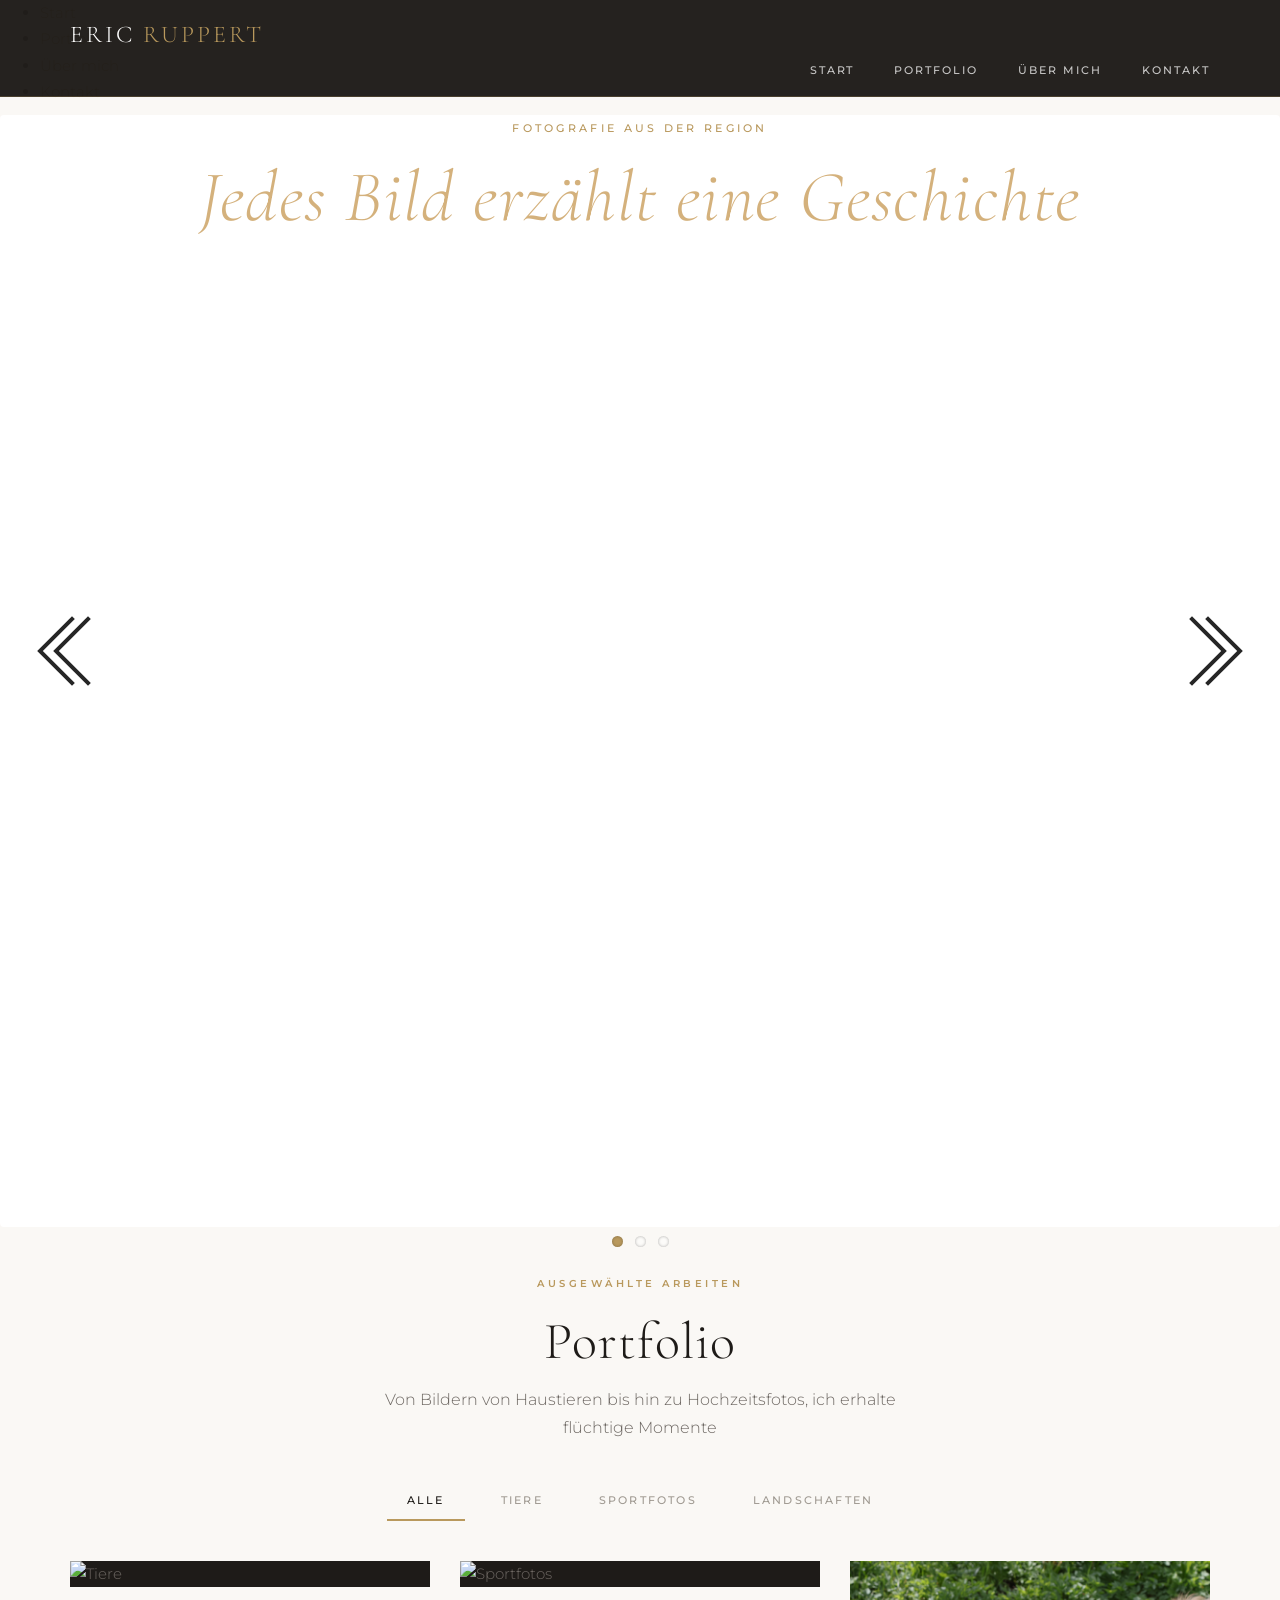
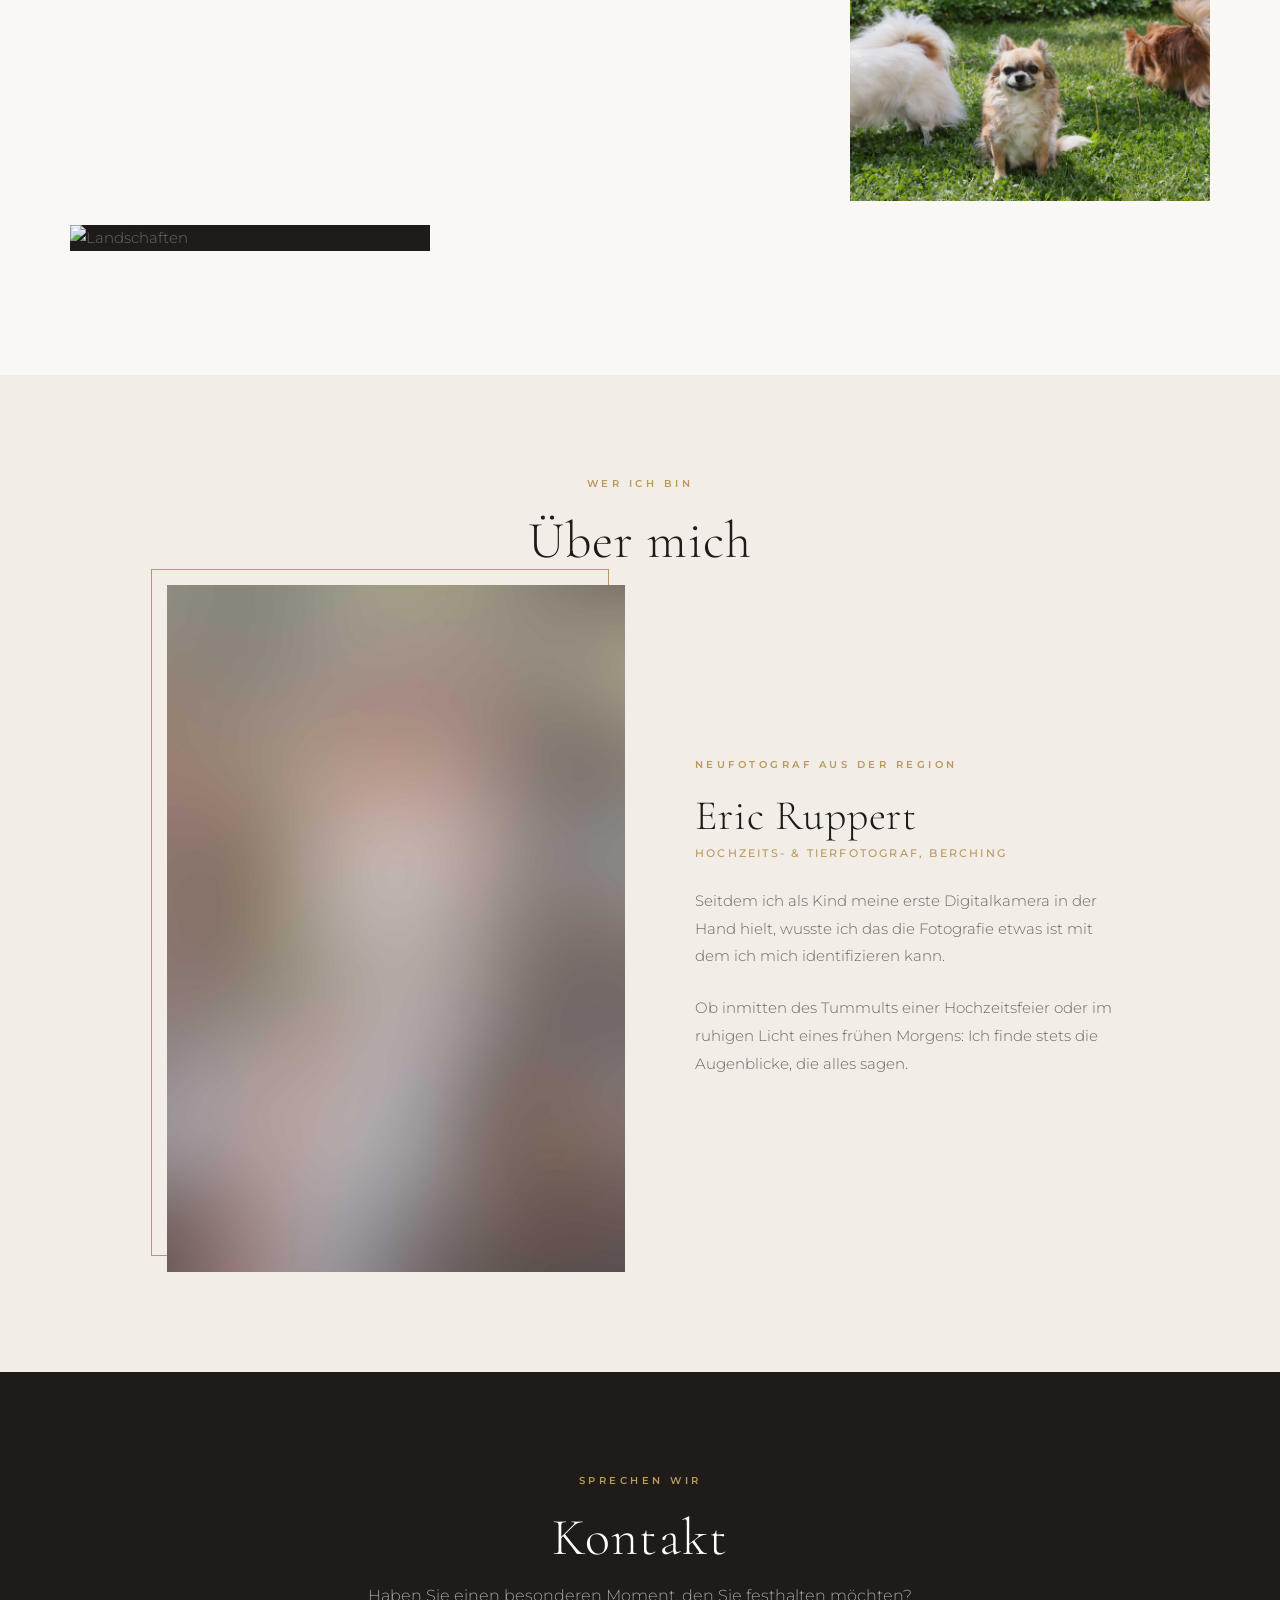
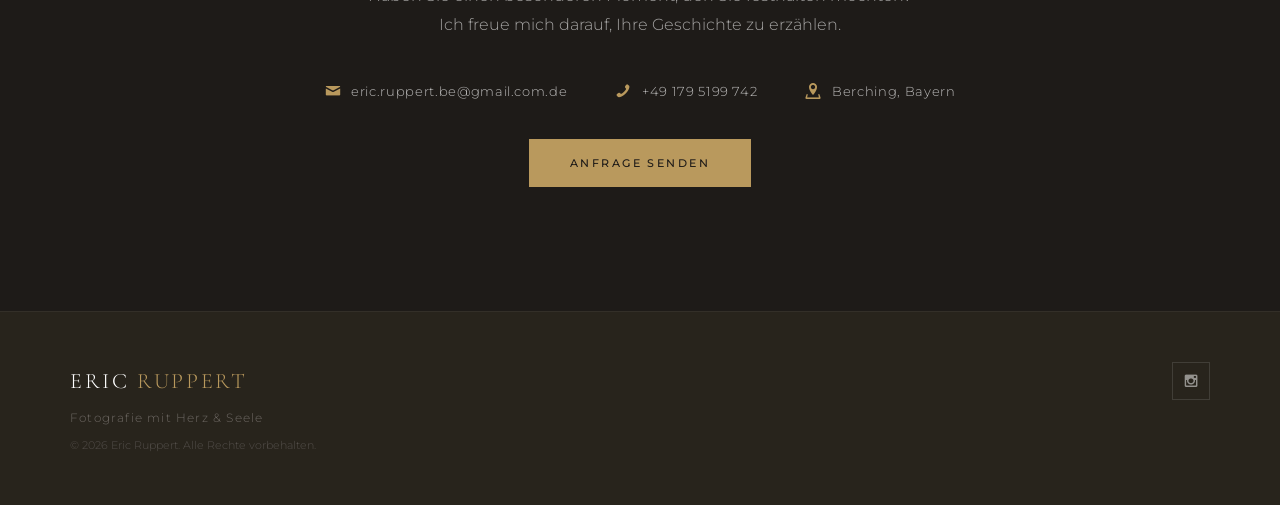
==== commit 3bcc54a2: "Fixed issues with index.html" ====
--- a/index.html
+++ b/index.html
@@ -5,7 +5,7 @@
   <meta http-equiv="X-UA-Compatible" content="IE=edge">
   <title>Eric Ruppert — Fotograf</title>
   <meta name="viewport" content="width=device-width, initial-scale=1">
-  <meta name="description" content="Portfolio von Markus Brenner — Fotograf für Hochzeiten, Porträts und Landschaften" />
+  <meta name="description" content="Portfolio von Eric Ruppert — Fotograf für Hochzeiten, Tieren und Landschaften" />
   <link href='https://fonts.googleapis.com/css2?family=Cormorant+Garamond:ital,wght@0,300;0,400;0,600;1,300;1,400&family=Montserrat:wght@300;400;500;600&display=swap' rel='stylesheet' type='text/css'>
   <link rel="stylesheet" href="css/animate.css">
   <link rel="stylesheet" href="css/flexslider.css">
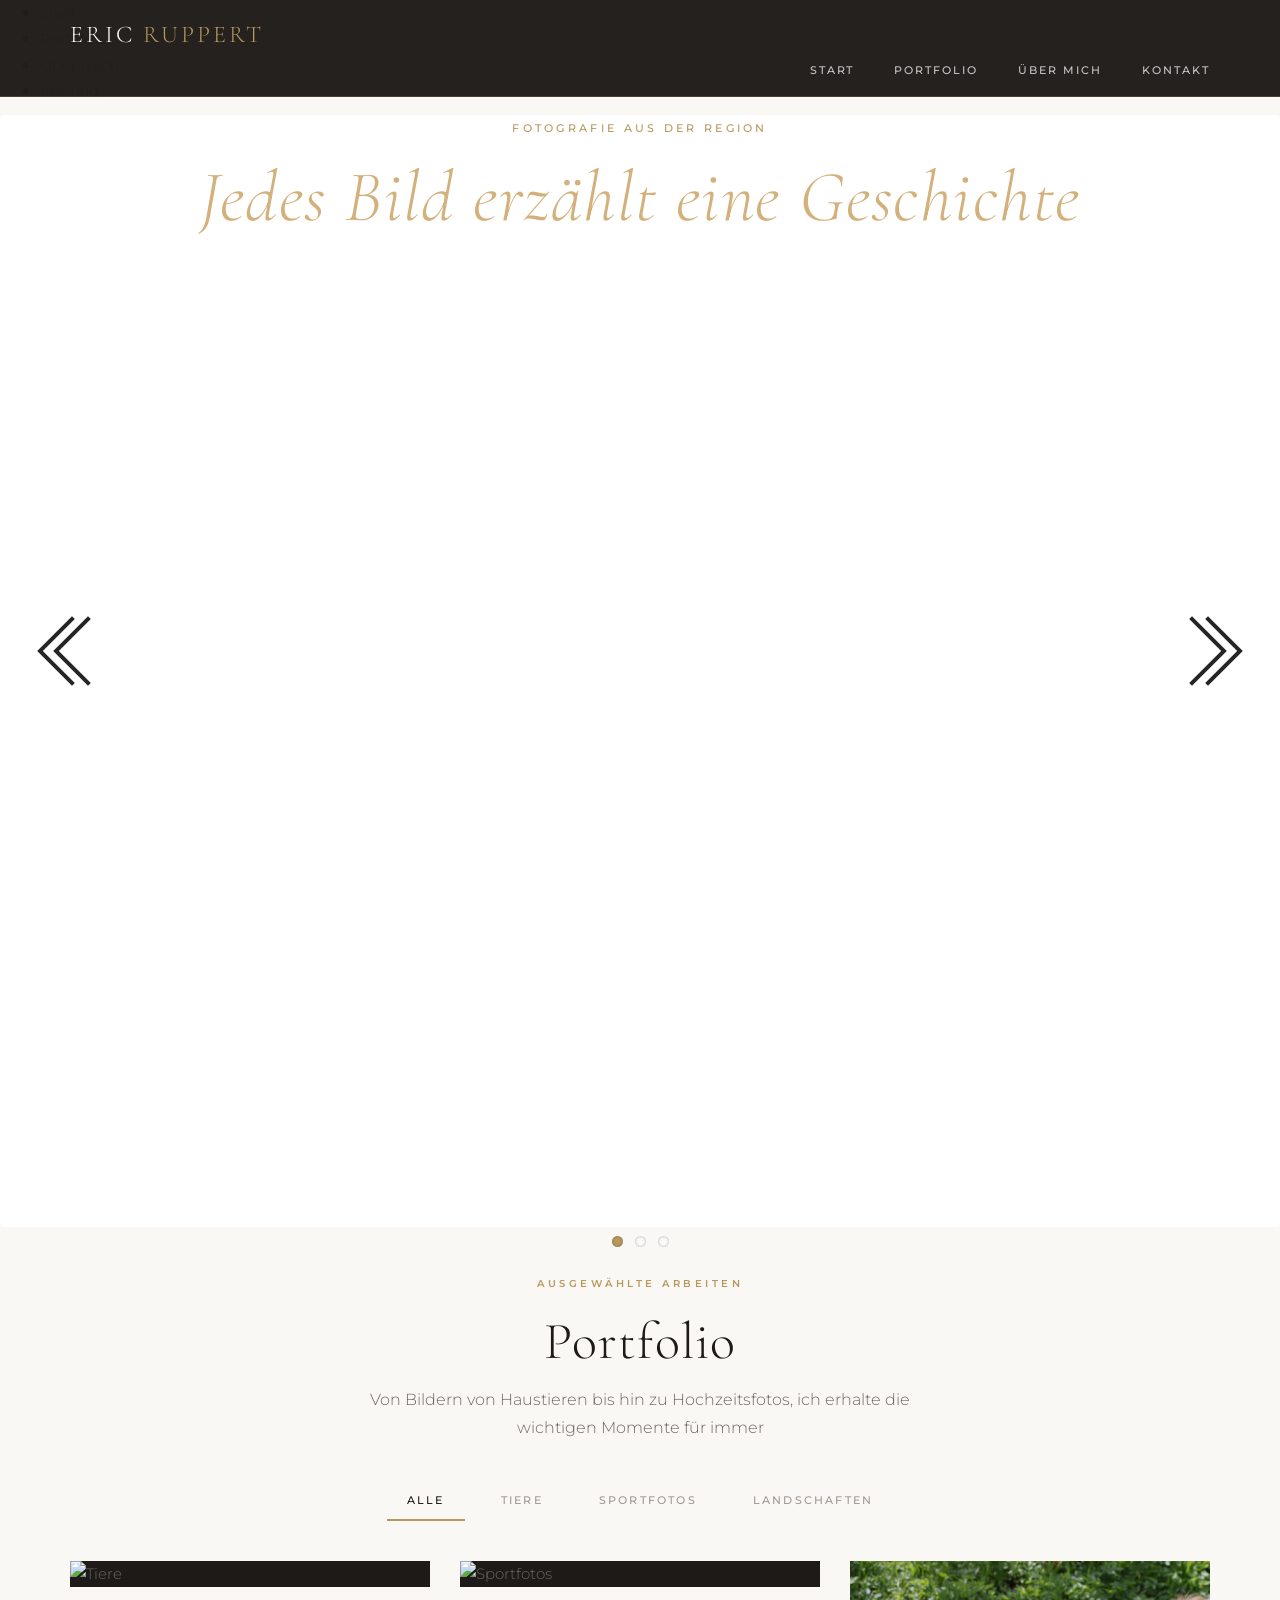
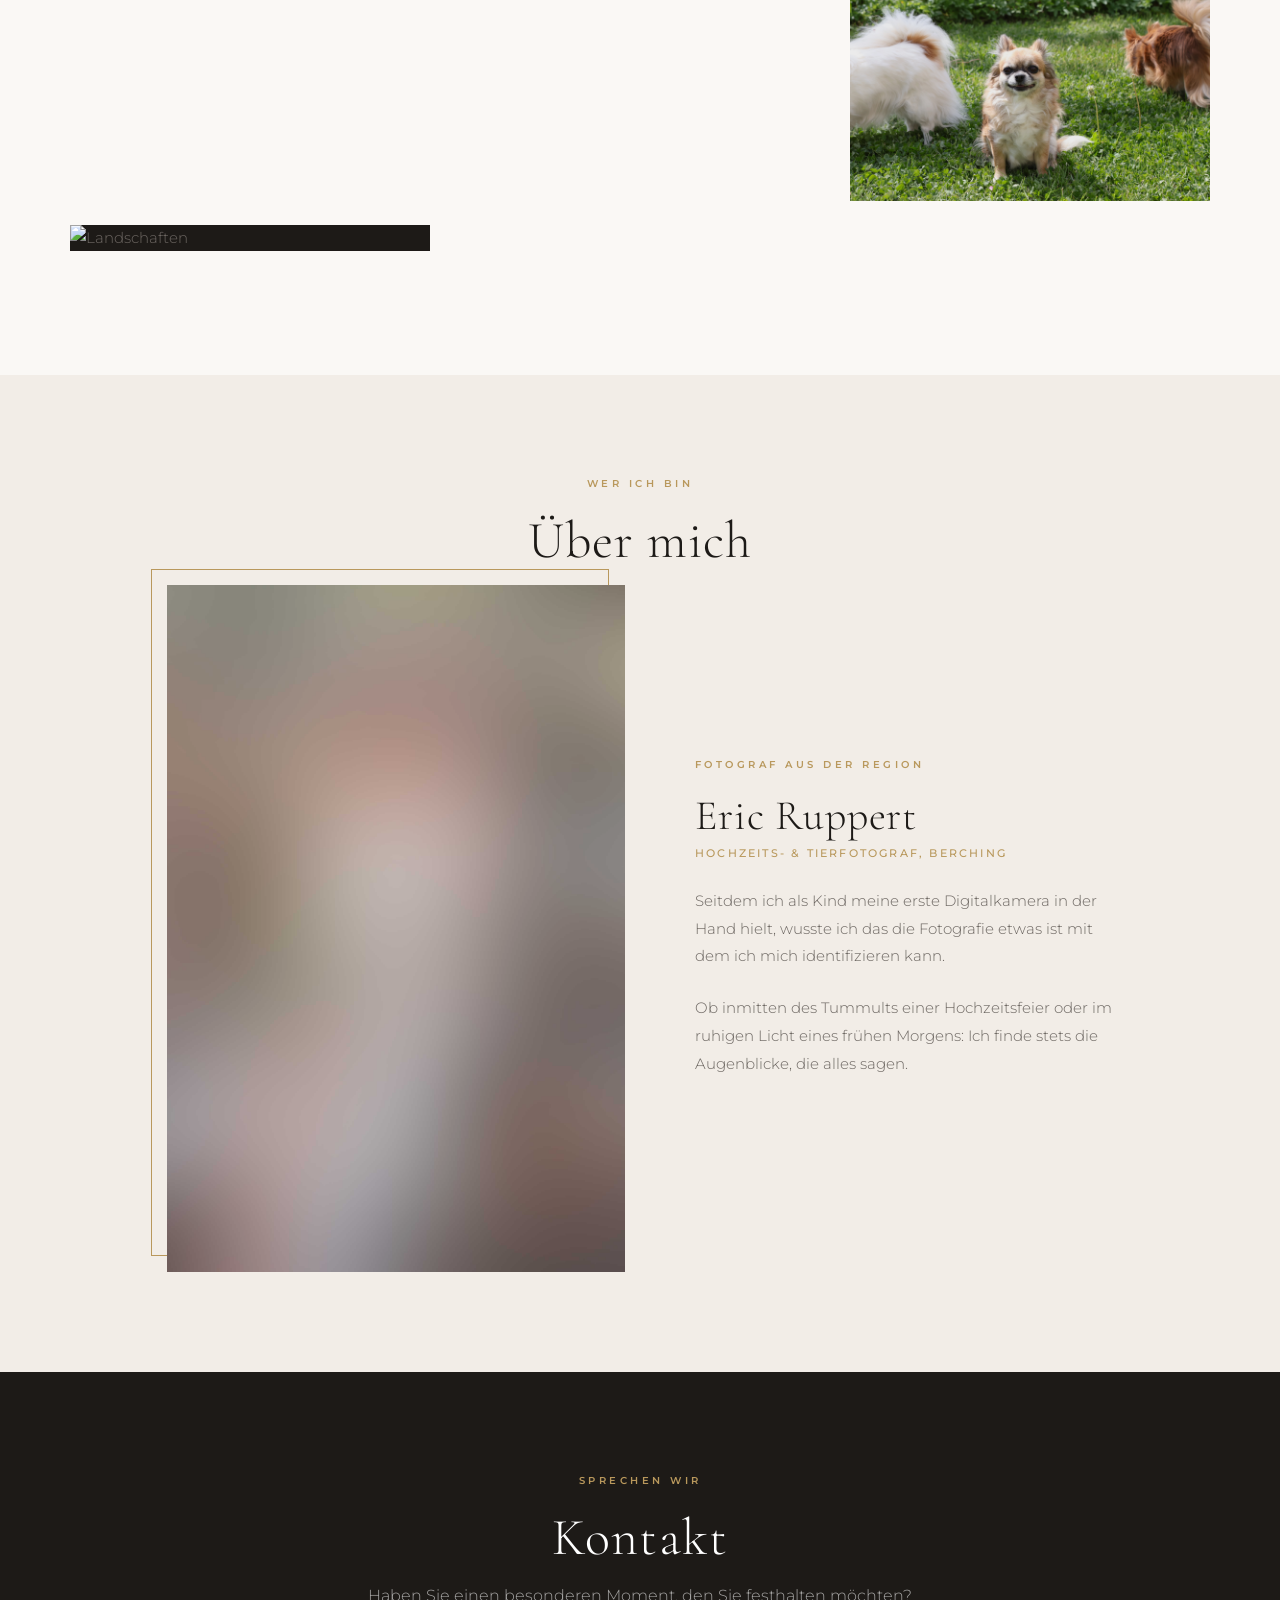
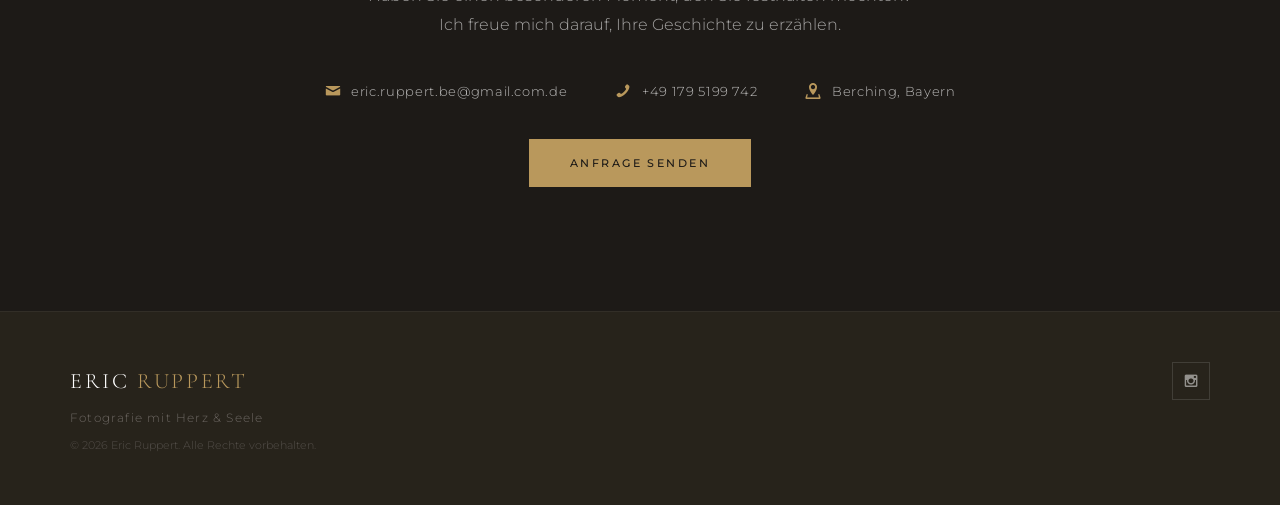
==== commit 295cf569: "Fixed stuff again" ====
--- a/index.html
+++ b/index.html
@@ -74,7 +74,7 @@
         <div class="col-md-8 col-md-offset-2 text-center section-heading">
           <div class="section-label animate-box">Ausgewählte Arbeiten</div>
           <h2 class="mb-section-title animate-box">Portfolio</h2>
-          <p class="mb-lead animate-box">Von Bildern von Haustieren bis hin zu Hochzeitsfotos, ich erhalte flüchtige Momente</p>
+          <p class="mb-lead animate-box">Von Bildern von Haustieren bis hin zu Hochzeitsfotos, ich erhalte die wichtigen Momente für immer</p>
         </div>
       </div>
       <div class="row">
@@ -128,7 +128,7 @@
         </div>
         <div class="col-md-5 animate-box">
           <div class="mb-about-text">
-            <div class="section-label">Neufotograf aus der Region</div>
+            <div class="section-label">Fotograf aus der Region</div>
             <h2>Eric Ruppert</h2>
             <span class="mb-meta">Hochzeits- &amp; Tierfotograf, Berching</span>
             <p>Seitdem ich als Kind meine erste Digitalkamera in der Hand hielt, wusste ich das die Fotografie etwas ist mit dem ich mich identifizieren kann.</p>
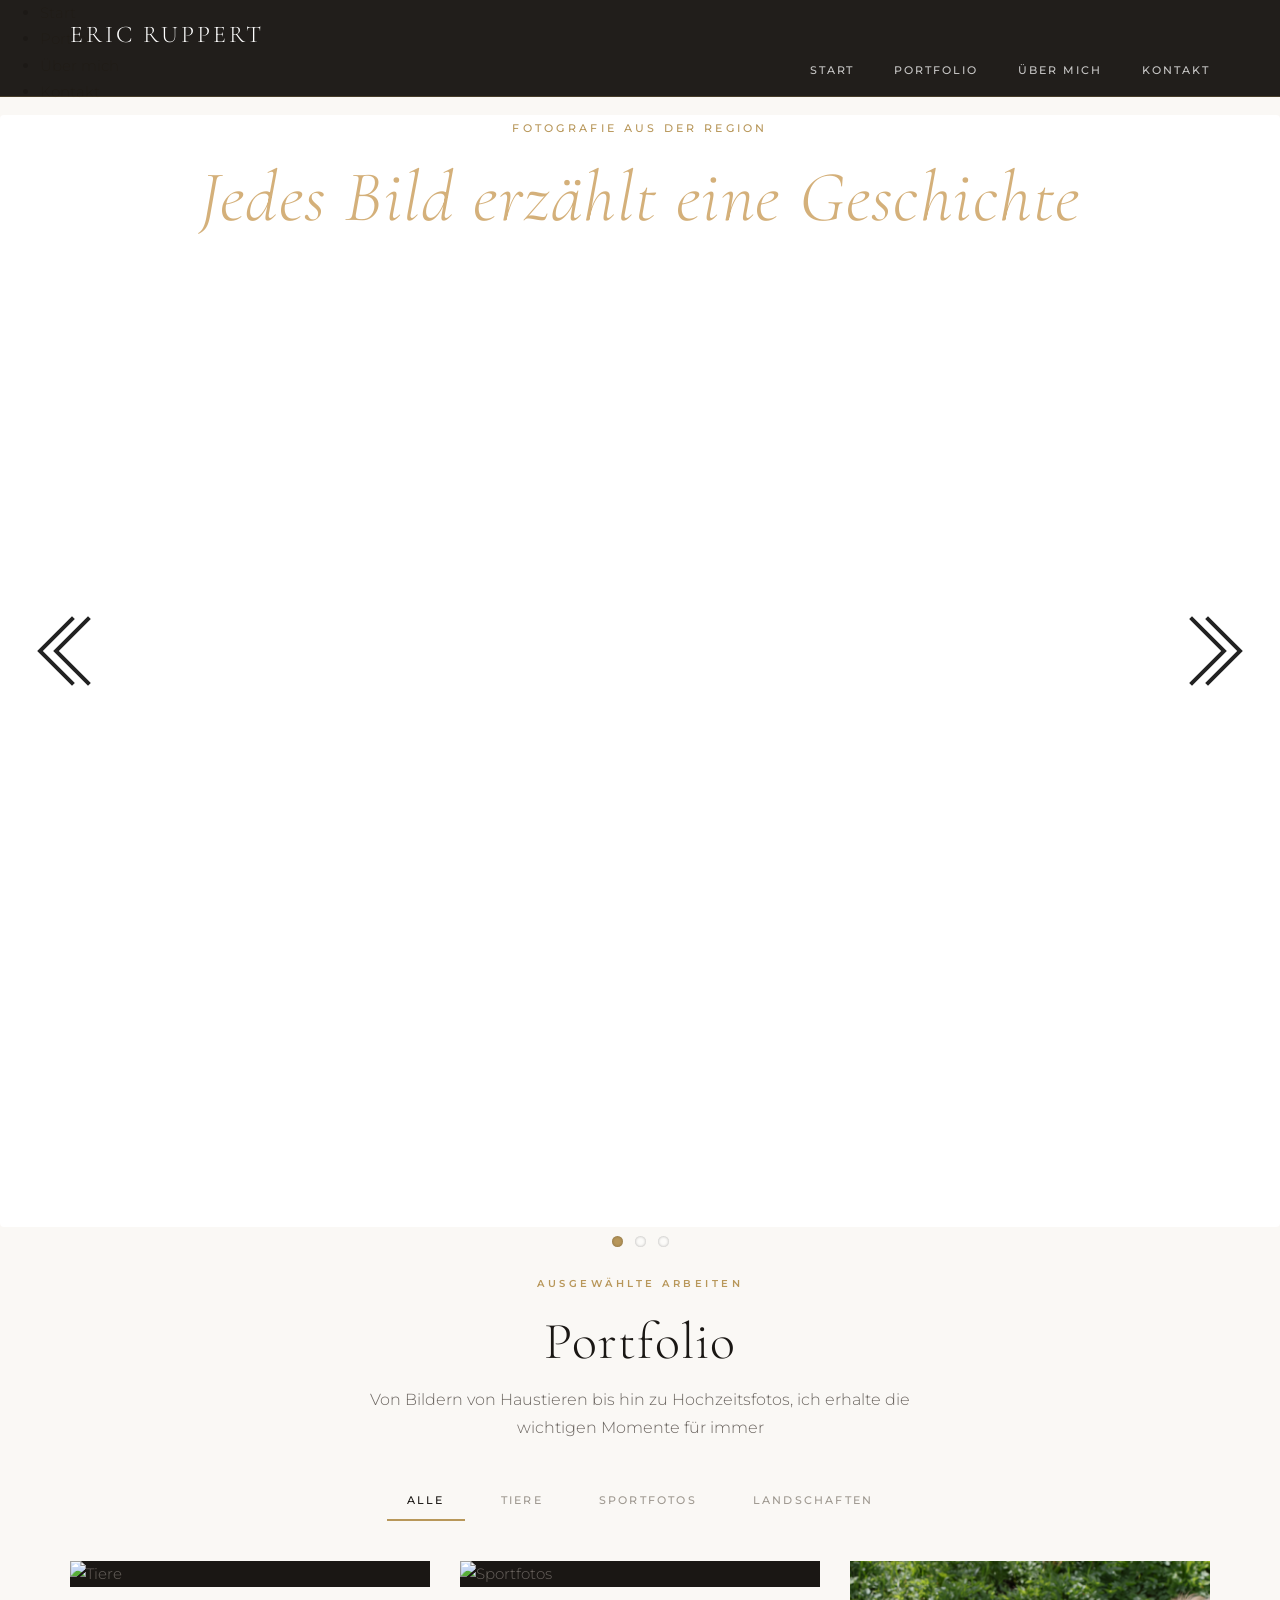
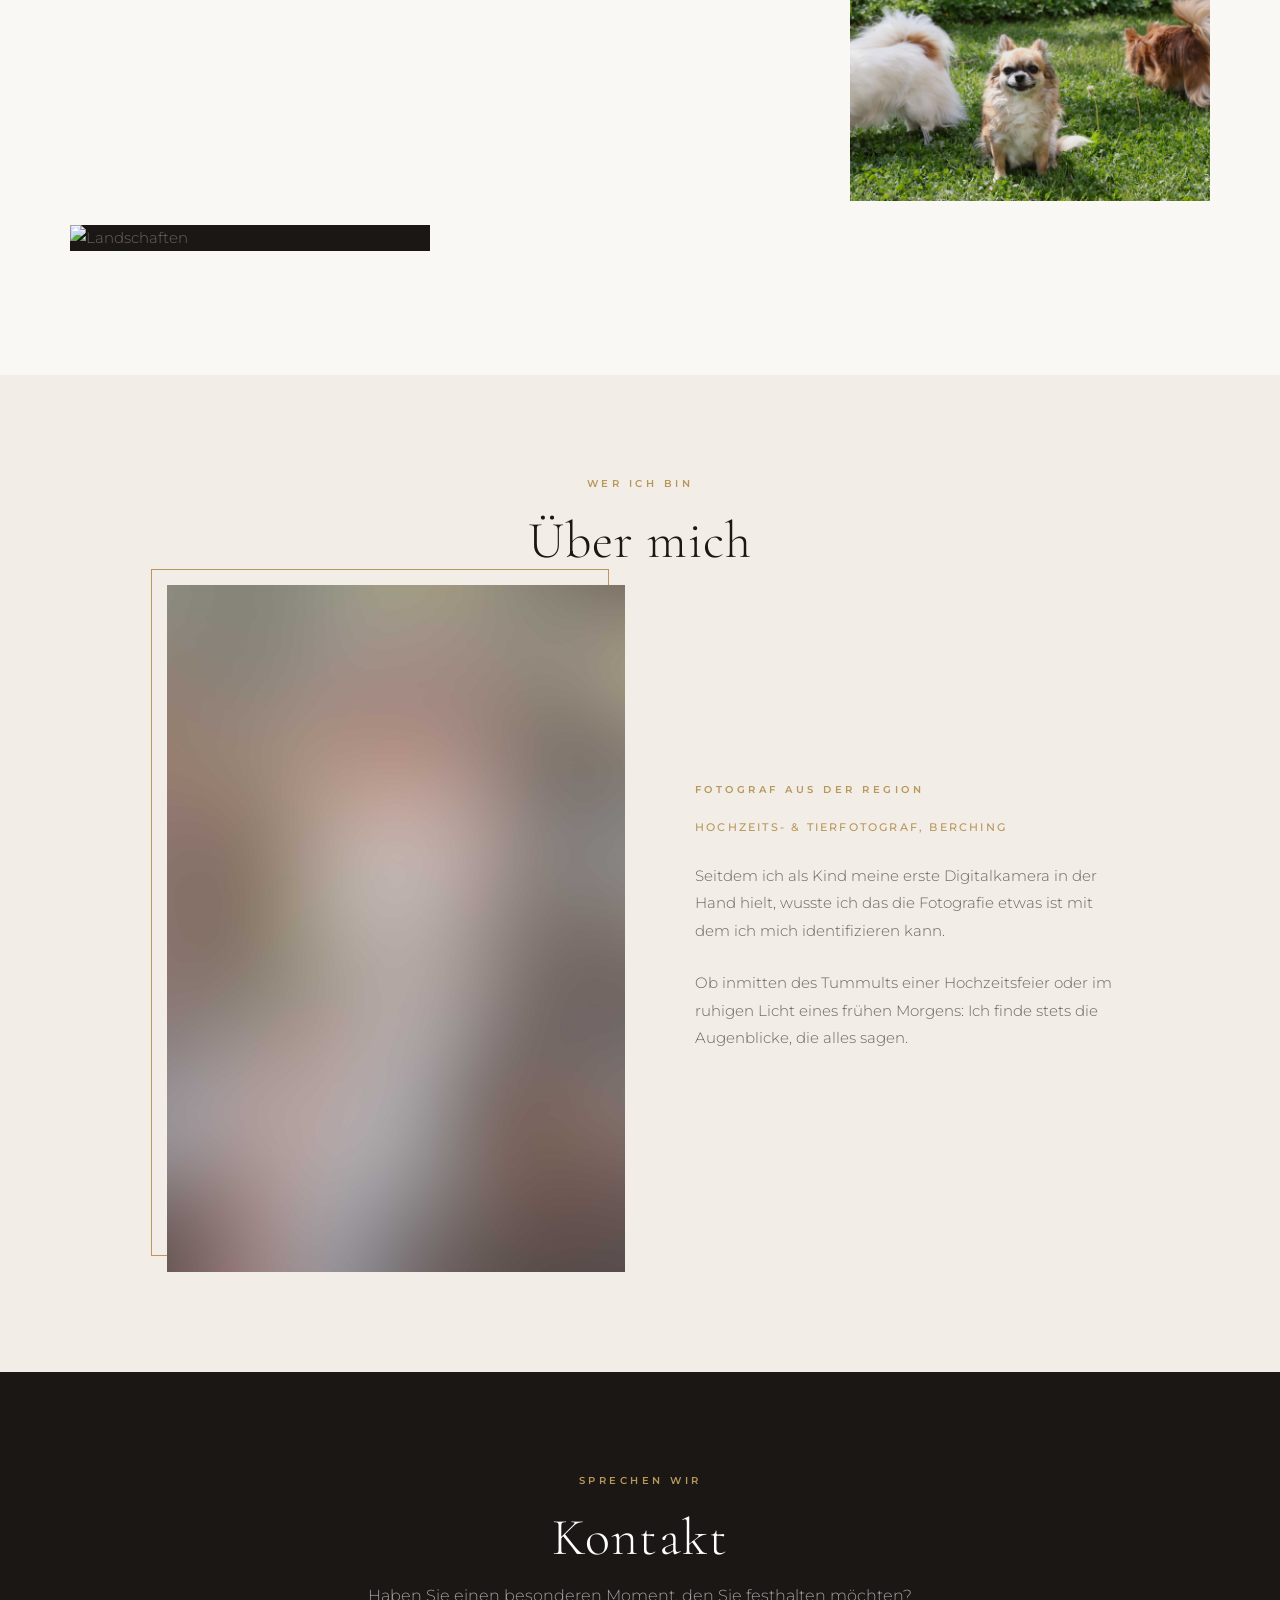
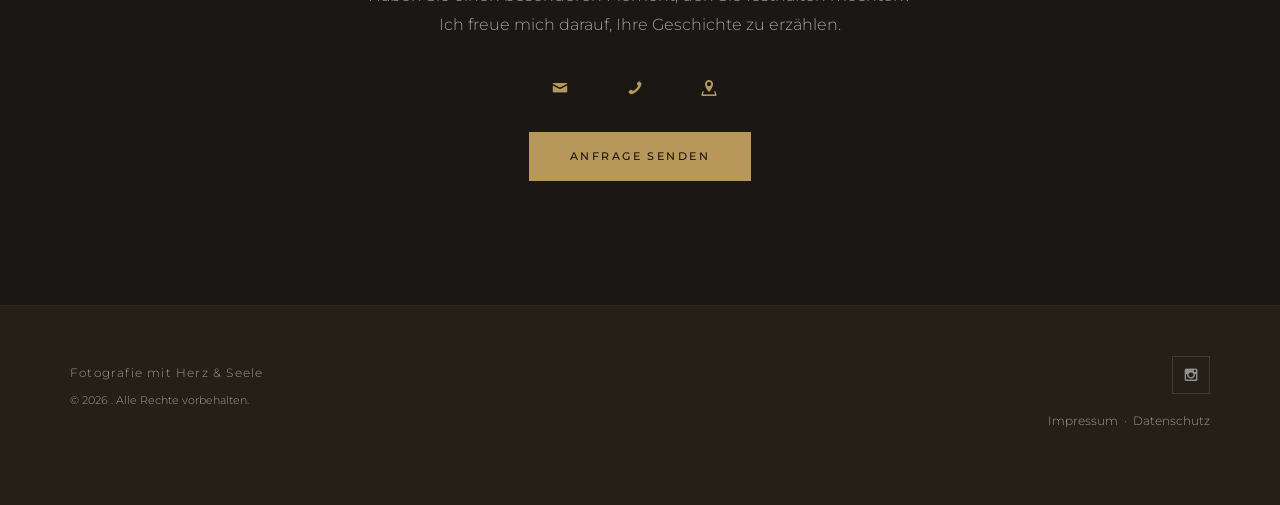
==== commit 43caa2da: "Added datenschutzerklärung and impressum" ====
--- a/index.html
+++ b/index.html
@@ -3,7 +3,7 @@
 <head>
   <meta charset="utf-8">
   <meta http-equiv="X-UA-Compatible" content="IE=edge">
-  <title>Eric Ruppert — Fotograf</title>
+  <title>Test Title</title>
   <meta name="viewport" content="width=device-width, initial-scale=1">
   <meta name="description" content="Portfolio von Eric Ruppert — Fotograf für Hochzeiten, Tieren und Landschaften" />
   <link href='https://fonts.googleapis.com/css2?family=Cormorant+Garamond:ital,wght@0,300;0,400;0,600;1,300;1,400&family=Montserrat:wght@300;400;500;600&display=swap' rel='stylesheet' type='text/css'>
@@ -27,7 +27,7 @@
   <div class="container">
     <a href="#" class="js-fh5co-nav-toggle fh5co-nav-toggle"><i></i></a>
     <div id="mb-logo">
-      <a href="index.html">Eric <span>Ruppert</span></a>
+      <a href="index.html">Eric Ruppert</a>
     </div>
     <nav id="fh5co-main-nav">
       <ul>
@@ -129,7 +129,7 @@
         <div class="col-md-5 animate-box">
           <div class="mb-about-text">
             <div class="section-label">Fotograf aus der Region</div>
-            <h2>Eric Ruppert</h2>
+            <h2></h2>
             <span class="mb-meta">Hochzeits- &amp; Tierfotograf, Berching</span>
             <p>Seitdem ich als Kind meine erste Digitalkamera in der Hand hielt, wusste ich das die Fotografie etwas ist mit dem ich mich identifizieren kann.</p>
             <p>Ob inmitten des Tummults einer Hochzeitsfeier oder im ruhigen Licht eines frühen Morgens: Ich finde stets die Augenblicke, die alles sagen.</p>
@@ -149,9 +149,9 @@
           <h2 class="mb-section-title animate-box">Kontakt</h2>
           <p class="mb-lead animate-box">Haben Sie einen besonderen Moment, den Sie festhalten möchten? Ich freue mich darauf, Ihre Geschichte zu erzählen.</p>
           <div class="mb-contact-details animate-box">
-            <div class="mb-contact-item"><i class="icon-mail"></i><span>eric.ruppert.be@gmail.com.de</span></div>
-            <div class="mb-contact-item"><i class="icon-phone"></i><span>+49 179 5199 742</span></div>
-            <div class="mb-contact-item"><i class="icon-location"></i><span>Berching, Bayern</span></div>
+            <div class="mb-contact-item"><i class="icon-mail"></i><span></span></div>
+            <div class="mb-contact-item"><i class="icon-phone"></i><span></span></div>
+            <div class="mb-contact-item"><i class="icon-location"></i><span></span></div>
           </div>
           <p class="animate-box"><a href="mailto:hallo@markusbrenner.de" class="btn mb-btn-primary btn-lg">Anfrage senden</a></p>
         </div>
@@ -164,9 +164,9 @@
       <div class="row">
         <div class="col-md-6 col-sm-6 animate-box">
           <div class="mb-footer-widget">
-            <div class="mb-footer-logo">Eric <span>Ruppert</span></div>
+            <div class="mb-footer-logo"></span></div>
             <p class="mb-footer-tagline">Fotografie mit Herz &amp; Seele</p>
-            <p class="mb-copyright">&copy; 2026 Eric Ruppert. Alle Rechte vorbehalten.</p>
+            <p class="mb-copyright">&copy; 2026 . Alle Rechte vorbehalten.</p>
           </div>
         </div>
         <div class="col-md-6 col-sm-6 animate-box">
@@ -174,6 +174,10 @@
             <ul class="fh5co-social">
               <li><a href="https://www.instagram.com/x_ray_tl/"><i class="icon-instagram"></i></a></li>
             </ul>
+            <p style="margin-top: 16px; font-size: 12px; color: #9e9890;">
+              <a href="impressum.html" style="color: #9e9890;">Impressum</a> &nbsp;·&nbsp;
+              <a href="datenschutz.html" style="color: #9e9890;">Datenschutz</a>
+            </p>
           </div>
         </div>
       </div>
--- a/css/custom.css
+++ b/css/custom.css
@@ -450,13 +450,13 @@
 .mb-footer-logo span { color: var(--accent); }
 .mb-footer-tagline {
   font-size: 12px;
-  color: var(--mid);
+  color: var(--light-mid);
   letter-spacing: 0.1em;
   margin-bottom: 8px;
 }
 .mb-copyright {
   font-size: 11px;
-  color: #504b46;
+  color: var(--light-mid);
   margin: 0;
 }
 
@@ -567,3 +567,78 @@
   .mb-stat-number { font-size: 30px; }
   .fh5co-social { justify-content: flex-start; }
 }
+/* ── Add this to the bottom of your custom.css ── */
+ 
+/* Legal pages (Impressum & Datenschutz) */
+.legal-page {
+  padding: 140px 0 100px;
+  background: var(--cream);
+  min-height: 100vh;
+}
+ 
+.legal-header {
+  padding-top: 40px;
+  margin-bottom: 56px;
+  padding-bottom: 32px;
+  border-bottom: 1px solid var(--border);
+}
+ 
+.legal-body h2 {
+  font-family: 'Cormorant Garamond', serif;
+  font-size: 26px;
+  font-weight: 400;
+  color: var(--ink);
+  margin-top: 48px;
+  margin-bottom: 12px;
+}
+ 
+.legal-body h3 {
+  font-family: 'Montserrat', sans-serif;
+  font-size: 12px;
+  font-weight: 600;
+  letter-spacing: 0.15em;
+  text-transform: uppercase;
+  color: var(--ink);
+  margin-top: 28px;
+  margin-bottom: 10px;
+}
+ 
+.legal-body p,
+.legal-body li {
+  font-size: 15px;
+  line-height: 1.85;
+  color: var(--mid);
+}
+ 
+.legal-body ul {
+  padding-left: 20px;
+  margin-bottom: 24px;
+}
+ 
+.legal-body ul li {
+  margin-bottom: 6px;
+}
+ 
+.legal-body a {
+  color: var(--accent);
+  border-bottom: 1px solid transparent;
+  transition: border-color 0.2s;
+}
+ 
+.legal-body a:hover {
+  border-bottom-color: var(--accent);
+}
+ 
+.legal-updated {
+  margin-top: 48px;
+  padding-top: 24px;
+  border-top: 1px solid var(--border);
+  font-size: 13px;
+  color: var(--light-mid);
+}
+ 
+.legal-back {
+  margin-top: 56px;
+  padding-top: 32px;
+  border-top: 1px solid var(--border);
+}
